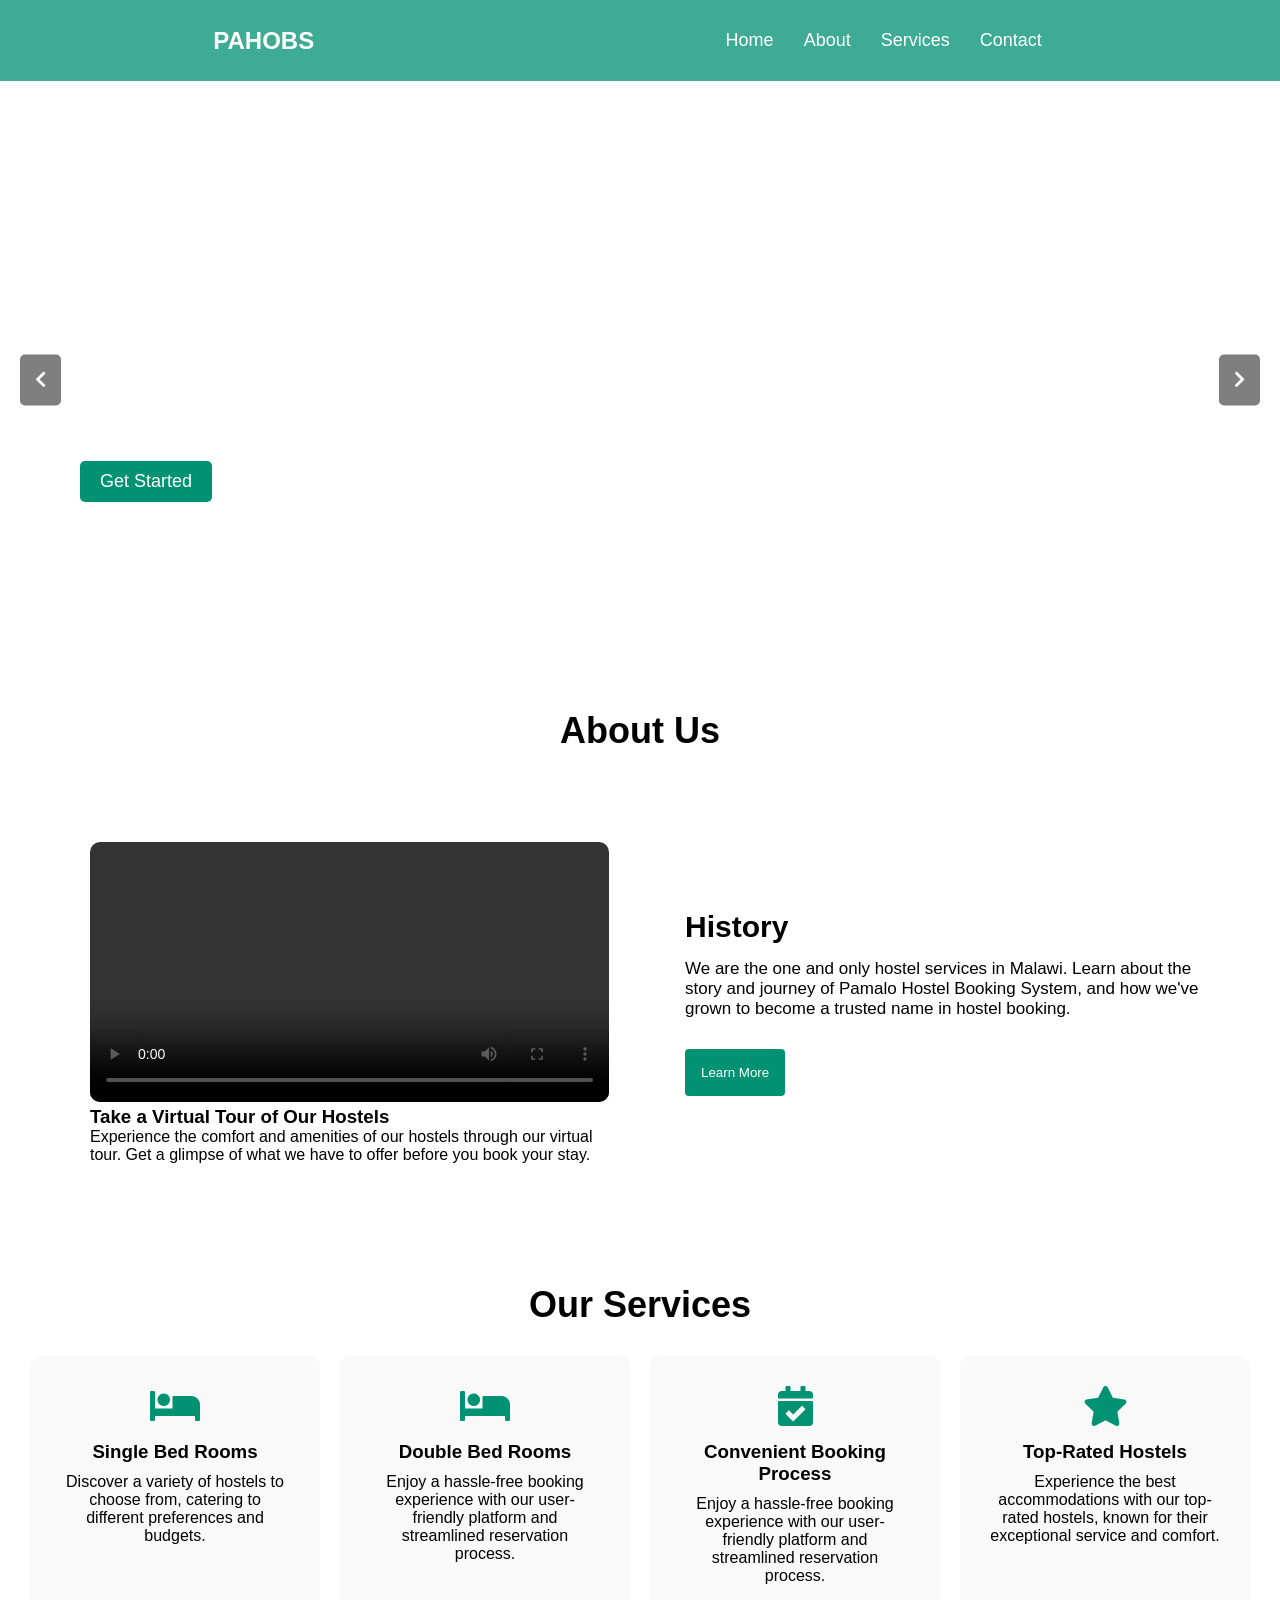
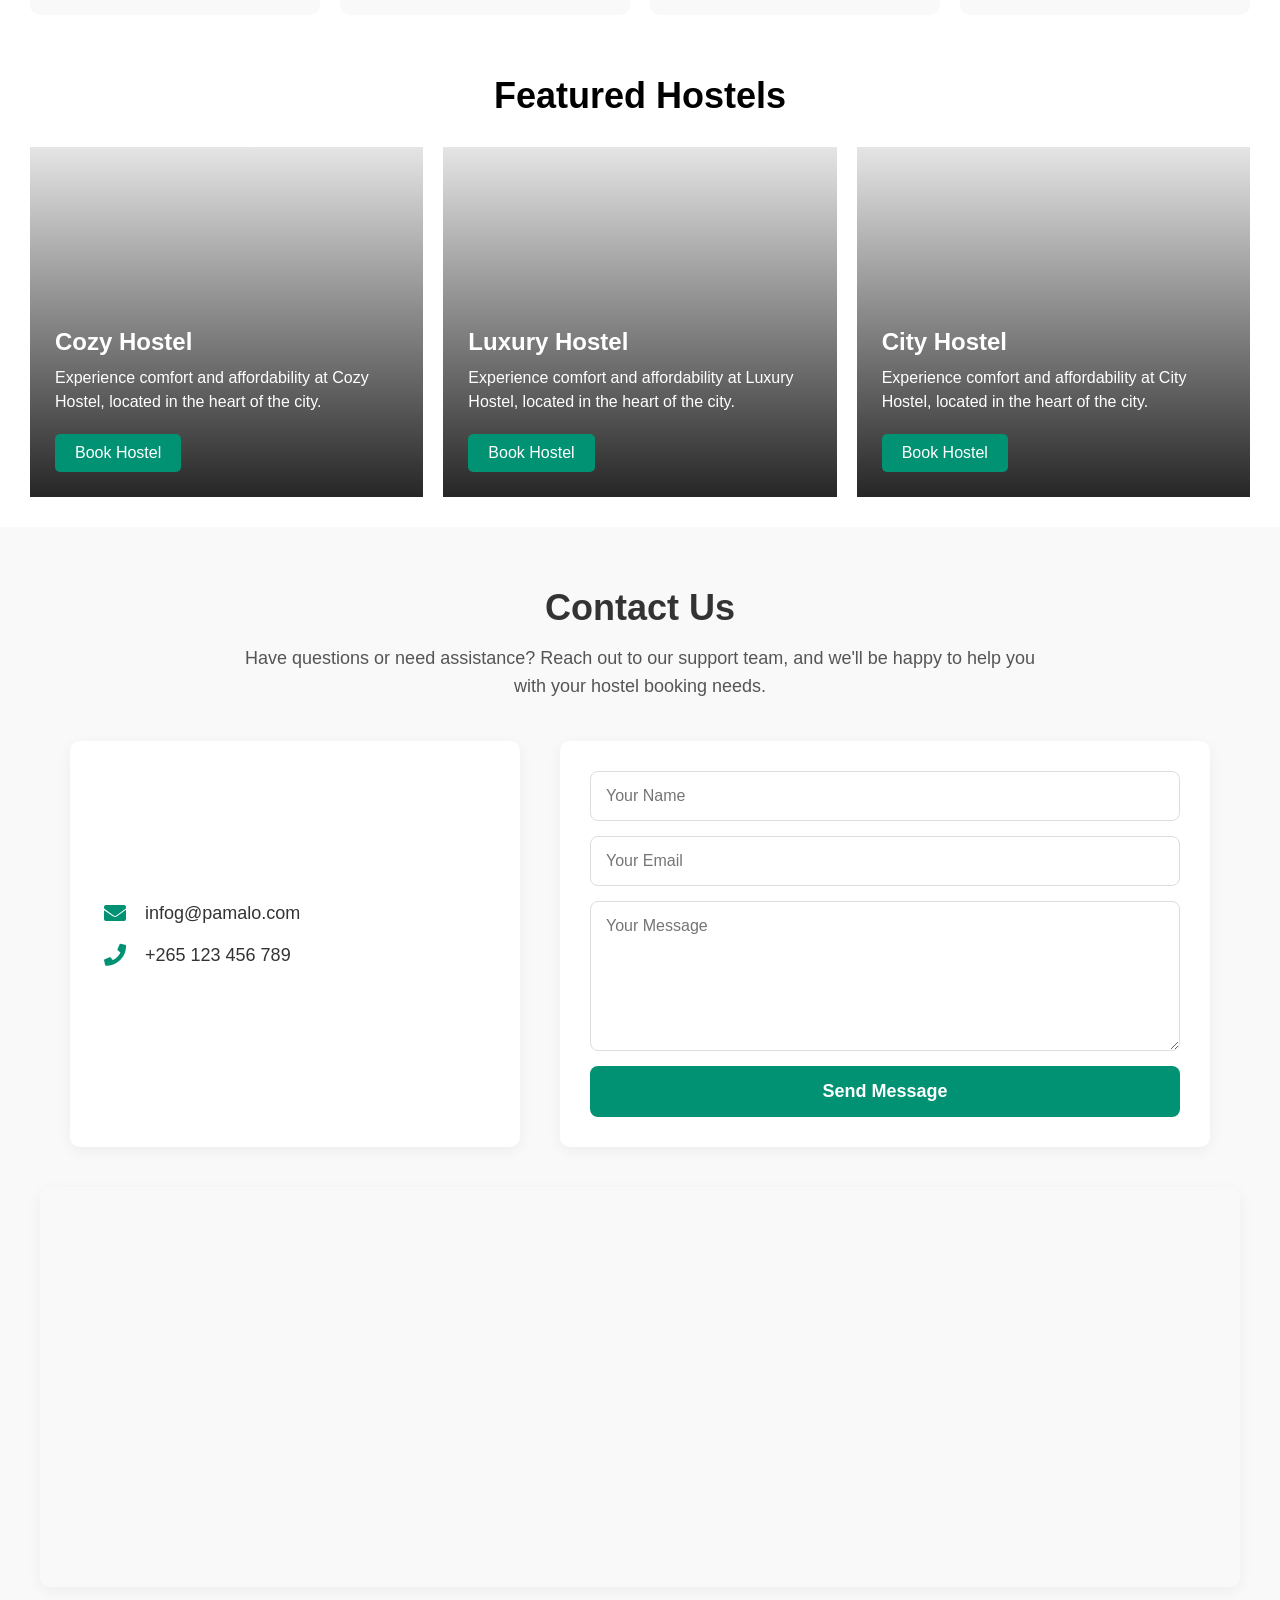
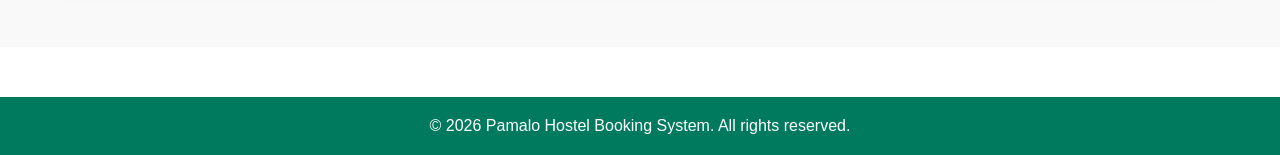
==== index.html @ 822ae3b8 "clearly" ====
<!DOCTYPE html>
<html lang="en">

<head>
    <meta charset="UTF-8">
    <meta name="viewport" content="width=device-width, initial-scale=1.0">
    <link rel="stylesheet" href="assets/style/css.css">
    <link rel="stylesheet" href="https://cdnjs.cloudflare.com/ajax/libs/font-awesome/5.15.3/css/all.min.css">
    <!-- Added defer to ensure DOM is loaded before script runs -->
    <script src="assets/js/script.js" defer></script>
    <title>Pamalo Hostel Booking System</title>
</head>

<body>
    <header>
        <div class="topnav">
            <div class="logo">
                <h1>PAHOBS</h1>
            </div>
            <div class="hamburger">
                <span>&#9776;</span>
            </div>
        </div>
        <nav class="navbar">
            <a href="index.html">Home</a>
            <a href="about.html">About</a>
            <a href="services.html">Services</a>
            <a href="contact.html">Contact</a>
        </nav>
    </header>

    <main>

        <section class="hero-section">
            <div class="hero-slider">
                <div class="slide slide-1 active"></div>
                <div class="slide slide-2"></div>
                <div class="slide slide-3"></div>
            </div>
            <div class="hero-controls">
                <button class="prev"><i class="fas fa-chevron-left"></i></button>
                <button class="next"><i class="fas fa-chevron-right"></i></button>
            </div>
            <div class="hero-section-content">
                <h2>Welcome to Pamalo Hostel Booking System</h2>
                <p>Your one-stop solution for booking hostels with ease and convenience. Explore our wide range of
                    hostels, find the perfect accommodation for your needs, and enjoy a seamless booking experience.</p>
                <button>Get Started</button>
            </div>
        </section>

        <section class="about">
            <h2>About Us</h2>
            <div class="about-content">
                <div class="video-card">
                    <video controls>
                        <source src="assets/videos/hostel-tour.mp4" type="video/mp4">
                        Your browser does not support the video tag.
                    </video>
                    <h3>Take a Virtual Tour of Our Hostels</h3>
                    <p>Experience the comfort and amenities of our hostels through our virtual tour. Get a glimpse of
                        what we have to offer before you book your stay.</p>
                </div>
                <div class="info">
                    <h3>History</h3>
                    <p>We are the one and only hostel services in Malawi. Learn about the story and journey of Pamalo
                        Hostel Booking System, and how we've grown to become a trusted name in hostel booking.</p>
                    <button>Learn More</button>
                </div>
            </div>
        </section>

        <section class="services">
            <h2>Our Services</h2>
            <div class="services-cards">
                <div class="service-card">
                    <i class="fas fa-bed"></i>
                    <h3>Single Bed Rooms</h3>
                    <p>Discover a variety of hostels to choose from, catering to different preferences and budgets.</p>
                </div>
                <div class="service-card">
                    <i class="fas fa-bed"></i>
                    <h3>Double Bed Rooms</h3>
                    <p>Enjoy a hassle-free booking experience with our user-friendly platform and streamlined
                        reservation process.</p>
                </div>
                <div class="service-card">
                    <i class="fas fa-calendar-check"></i>
                    <h3>Convenient Booking Process</h3>
                    <p>Enjoy a hassle-free booking experience with our user-friendly platform and streamlined
                        reservation process.</p>
                </div>
                <div class="service-card">
                    <i class="fas fa-star"></i>
                    <h3>Top-Rated Hostels</h3>
                    <p>Experience the best accommodations with our top-rated hostels, known for their exceptional
                        service and comfort.</p>
                </div>
            </div>
        </section>


        <section class="hostels">
            <h2>Featured Hostels</h2>
            <div class="hostel-cards">
                <div class="hostel-card" style="background-image: url('assets/images/hostel1.jpg');">
                    <div class="hostel-card-content">
                        <h3>Cozy Hostel</h3>
                        <p>Experience comfort and affordability at Cozy Hostel, located in the heart of the city.</p>
                        <button>Book Hostel</button>
                    </div>
                </div>
                <div class="hostel-card" style="background-image: url('assets/images/hostel2.jpg');">
                    <div class="hostel-card-content">
                        <h3>Luxury Hostel</h3>
                        <p>Experience comfort and affordability at Luxury Hostel, located in the heart of the city.</p>
                        <button>Book Hostel</button>
                    </div>
                </div>
                <div class="hostel-card" style="background-image: url('assets/images/hostel3.jpg');">
                    <div class="hostel-card-content">
                        <h3>City Hostel</h3>
                        <p>Experience comfort and affordability at City Hostel, located in the heart of the city.</p>
                        <button>Book Hostel</button>
                    </div>
                </div>
            </div>
        </section>

        <section class="contact">
            <h2>Contact Us</h2>
            <p>Have questions or need assistance? Reach out to our support team, and we'll be happy to help you with
                your hostel booking needs.</p>
            <div class="contact-container">
                <div class="contact-info">
                    <p><i class="fas fa-envelope"></i> infog@pamalo.com</p>
                    <p><i class="fas fa-phone"></i> +265 123 456 789</p>
                </div>
                <div class="contact-form">
                    <form action="#" method="post">
                        <input type="text" name="name" placeholder="Your Name" required>
                        <input type="email" name="email" placeholder="Your Email" required>
                        <textarea name="message" placeholder="Your Message" required></textarea>
                        <button type="submit">Send Message</button>
                    </form>
                </div>
            </div>
            <div class="map">
                <iframe
                    src="https://www.google.com/maps/embed?pb=!1m18!1m12!1m3!1d3162.1234567890123!2d-122.1234567890123!3d37.1234567890123!2m3!1f0!2f0!3f0!3m2!1i1024!2i768!4f13.1!3m3!1m2!1s0x808f123456789012%3A0x1234567890123456!2sPamalo%20Hostel%20Booking%20System!5e0!3m2!1sen!2sus!4v1612345678901"
                    allowfullscreen="" loading="lazy"></iframe>
            </div>
        </section>
    </main>

    <footer>
        <p>&copy; 2026 Pamalo Hostel Booking System. All rights reserved.</p>
    </footer>
</body>

</html>
---- assets/style/css.css ----
* {
    margin: 0;
    padding: 0;
    box-sizing: border-box;
}

body {
    font-family: Arial, sans-serif;
}

.hamburger {
    display: none;
}

header {
    position: fixed;
    top: 0%;
    width: 100%;
    background-color: #009272c1;
    color: #fff;
    display: flex;
    justify-content: space-around;
    align-items: center;
    padding: 20px;
    z-index: 1000; 
    }

.logo h1 {
    font-size: 24px;
    font-weight: bold;
}

.navbar {
    display: flex;
    justify-content: space-around;
    align-items: center;
    padding: 10px;
}

.navbar a {
    color: #ffffff;
    text-decoration: none;
    margin: 0 15px;
    font-size: 18px;
}

.navbar a:hover{
    color:#00ffa6
}


.hero-section {
    position: relative;
    height: 600px;
    width: 100%; 
    overflow: hidden;
    display: flex;
    align-items: center;
    margin-top: 80px; 
}

.hero-slider {
    position: absolute;
    top: 0;
    left: 0;
    width: 100%;
    height: 100%;
    z-index: 1;
}
/* --- HERO SECTION CAROUSEL STYLES --- */
.hero-section {
    position: relative;
    height: 600px;
    width: 100%; 
    overflow: hidden;
    display: flex;
    align-items: center;
    margin-top: 80px; 
}

.hero-slider {
    position: absolute;
    top: 0;
    left: 0;
    width: 100%;
    height: 100%;
    z-index: 1;
}

.hero-slider .slide {
    position: absolute;
    top: 0;
    left: 0;
    width: 100%;
    height: 100%;
    background-size: cover;
    background-position: center;
    opacity: 0; /* Hides all slides by default */
    transition: opacity 1s ease-in-out;
}

/* FIX: Makes the active slide visible */
.hero-slider .slide.active {
    opacity: 1; 
}

/* Image Paths */
/* Note: Since your CSS file is in 'assets/style/', '../media/' correctly 
   points to 'assets/media/'. If images still don't show, try '/assets/media/' */
.hero-slider .slide-1 {
    background-image: url('../media/young-black-couple-sharing-ear-buds-listen-webinar-smartphone.jpg');
}

.hero-slider .slide-2 {
    background-image: url('../media/bedroom_10.jpg');
}

.hero-slider .slide-3 {
    background-image: url('../media/bedroom_15.jpg');
}

.hero-controls {
    position: absolute;
    top: 50%;
    width: 100%;
    display: flex;
    justify-content: space-between;
    transform: translateY(-50%);
    z-index: 3;
    padding: 0 20px;
    pointer-events: none;
}

.hero-controls button {
    background-color: rgba(0, 0, 0, 0.5);
    color: white;
    border: none;
    padding: 15px;
    cursor: pointer;
    font-size: 18px;
    border-radius: 5px;
    pointer-events: auto;
    transition: background-color 0.3s;
}

.hero-controls button:hover {
    background-color: rgba(0, 0, 0, 0.8);
}

.hero-section-content {
    position: relative;
    z-index: 2;
    padding: 30px;
    border-radius: 10px;
    margin-left: 50px;
    max-width: 600px;
    color: white;
}

.hero-section-content h2 {
    font-size: 36px;
    margin-bottom: 15px;
}

.hero-section-content p {
    font-size: 18px;
    margin-bottom: 20px;
}

.hero-section-content button {
    background-color: #009272;
    color: #fff;
    border: none;
    padding: 10px 20px;
    font-size: 18px;
    cursor: pointer;
    border-radius: 5px;
    transition: background-color 0.3s;
}

.hero-section-content button:hover {
    background-color: #007a5e;
}

.hero-controls {
    position: absolute;
    top: 50%;
    width: 100%;
    display: flex;
    justify-content: space-between;
    transform: translateY(-50%);
    z-index: 3;
    padding: 0 20px;
    pointer-events: none;
}

.hero-controls button {
    background-color: rgba(0, 0, 0, 0.5);
    color: white;
    border: none;
    padding: 15px;
    cursor: pointer;
    font-size: 18px;
    border-radius: 5px;
    pointer-events: auto;
    transition: background-color 0.3s;
}

.hero-controls button:hover {
    background-color: rgba(0, 0, 0, 0.8);
}

.hero-section-content {
    position: relative;
    z-index: 2;
    padding: 30px;
    border-radius: 10px;
    margin-left: 50px;
    max-width: 600px;
    color: white;
}

.hero-section-content h2 {
    font-size: 36px;
    margin-bottom: 15px;
}

.hero-section-content p {
    font-size: 18px;
    margin-bottom: 20px;
}

.hero-section-content button {
    background-color: #009272;
    color: #fff;
    border: none;
    padding: 10px 20px;
    font-size: 18px;
    cursor: pointer;
    border-radius: 5px;
    transition: background-color 0.3s;
}

.hero-section-content button:hover {
    background-color: #007a5e;
}


.about {
    padding: 30px;
}

.about h2, .services h2, .hostels h2, .contact h2 {
    font-size: 36px;
    text-align: center;
    margin-bottom: 30px;
}

.about-content {
    padding: 30px;
    display: flex;
    justify-content: space-around;
    align-items: center;
    flex-wrap: wrap;
    gap: 30px;
}

.about-content button {
    padding: 16px;
    background-color: #009272;
    color: white;
    border-radius: 4px;
    outline: none;
    border: none;
    cursor: pointer;
    margin-top: 15px;
}

.video-card {
    max-width: 700px;
    padding: 30px;
    flex: 1;
    min-width: 300px;
}

.video-card video {
    width: 100%;
    border-radius: 10px;
}

.info {
    padding: 16px;
    max-width: 600px;
    flex: 1;
    min-width: 300px;
}

.info h3 {
    font-size: 30px;
    margin-bottom: 15px;
}

.info p {
    font-size: 17px;
    margin-bottom: 15px;
}


.services {
    padding: 30px;
}

.services-cards {
    display: flex;
    justify-content: space-around;
    gap: 20px;
    flex-wrap: wrap;
}

.service-card {
    padding: 30px;
    text-align: center;
    flex: 1;
    min-width: 200px;
    background: #f9f9f9;
    border-radius: 10px;
    transition: transform 0.3s;
}

.service-card:hover {
    transform: translateY(-5px);
}

.service-card i {
    font-size: 40px;
    color: #009272;
    margin-bottom: 15px;
}

.service-card h3 {
    margin-bottom: 10px;
}


.hostels {
    padding: 30px;
}

.hostel-cards {
    display: flex;
    gap: 20px;
    flex-wrap: wrap;
}

.hostel-card {
    position: relative;
    height: 350px;
    background-size: cover;
    background-position: center;
    overflow: hidden;
    flex: 1;
    max-width: 500px;
    display: flex;
    align-items: flex-end;
    transition: transform 0.3s ease;
    cursor: pointer;
}

.hostel-card:hover {
    transform: translateY(-10px);
}


.hostel-card::before {
    content: "";
    position: absolute;
    top: 0;
    left: 0;
    width: 100%;
    height: 100%;
    background: linear-gradient(to top, rgba(0, 0, 0, 0.85), rgba(0, 0, 0, 0.1));
    z-index: 1;
    transition: background 0.3s ease;
}

.hostel-card:hover::before {
    background: linear-gradient(to top, rgba(0, 0, 0, 0.95), rgba(0, 0, 0, 0.3));
}

.hostel-card-content {
    position: relative;
    z-index: 2;
    color: white;
    padding: 25px;
    width: 100%;
}

.hostel-card-content h3 {
    font-size: 24px;
    margin-bottom: 10px;
}

.hostel-card-content p {
    font-size: 16px;
    margin-bottom: 20px;
    line-height: 1.5;
}

.hostel-card-content button {
    background-color: #009272;
    color: white;
    border: none;
    padding: 10px 20px;
    border-radius: 5px;
    cursor: pointer;
    font-size: 16px;
    transition: background-color 0.3s;
}

.hostel-card-content button:hover {
    background-color: #007a5e;
}



.contact {
    padding: 60px 20px;
    display: flex;
    flex-direction: column;
    align-items: center;
    background-color: #f9f9f9;
}

.contact h2 {
    font-size: 36px;
    color: #333;
    margin-bottom: 15px;
}


.contact > p {
    text-align: center;
    max-width: 800px;
    margin: 0 auto 40px;
    font-size: 18px;
    color: #555;
    line-height: 1.6;
}


.contact-container {
    display: flex;
    justify-content: center;
    align-items: stretch; 
    width: 100%;
    max-width: 1200px; 
    gap: 40px;
    margin-bottom: 40px;
}


.contact-info {
    flex: 1;
    max-width: 450px;
    background: #ffffff;
    padding: 30px;
    border-radius: 10px;
    box-shadow: 0 4px 15px rgba(0, 0, 0, 0.05);
    display: flex;
    flex-direction: column;
    justify-content: center;
}


.contact-info p {
    font-size: 18px;
    margin-bottom: 20px;
    display: flex;
    align-items: center;
    color: #333;
    text-align: left; 
}

.contact-info i {
    margin-right: 15px;
    color: #009272;
    font-size: 22px;
    width: 30px;
    text-align: center;
}


.contact-form {
    flex: 1.5;
    max-width: 650px;
    background: #ffffff;
    padding: 30px;
    border-radius: 10px;
    box-shadow: 0 4px 15px rgba(0, 0, 0, 0.05);
}

.contact-form form {
    display: flex;
    flex-direction: column;
    gap: 15px;
}

.contact-form input,
.contact-form textarea {
    padding: 15px;
    border: 1px solid #ddd;
    border-radius: 8px;
    font-size: 16px;
    color: #333;
    outline: none;
    transition: border-color 0.3s;
    width: 100%;
    font-family: inherit;
}

.contact-form input:focus,
.contact-form textarea:focus {
    border-color: #009272;
}

.contact-form textarea {
    height: 150px;
    resize: vertical;
}

.contact-form button {
    padding: 15px;
    background-color: #009272;
    color: white;
    border: none;
    border-radius: 8px;
    cursor: pointer;
    font-size: 18px;
    font-weight: bold;
    transition: background-color 0.3s, transform 0.2s;
}

.contact-form button:hover {
    background-color: #007a5e;
    transform: translateY(-2px);
}


.map {
    width: 100%;
    max-width: 1200px; 
    border-radius: 10px;
    overflow: hidden;
    box-shadow: 0 4px 15px rgba(0, 0, 0, 0.05);
}

.map iframe {
    width: 100%;
    height: 400px;
    border: 0;
    display: block;
}



footer {
    background-color:#007a5e;
    color: white;
    text-align: center;
    padding: 20px;
    margin-top: 50px;
}

@media (max-width: 900px) {
    .contact-container {
        flex-direction: column;
        align-items: center;
    }
    
    .contact-info, .contact-form {
        max-width: 100%;
        width: 100%;
    }
}
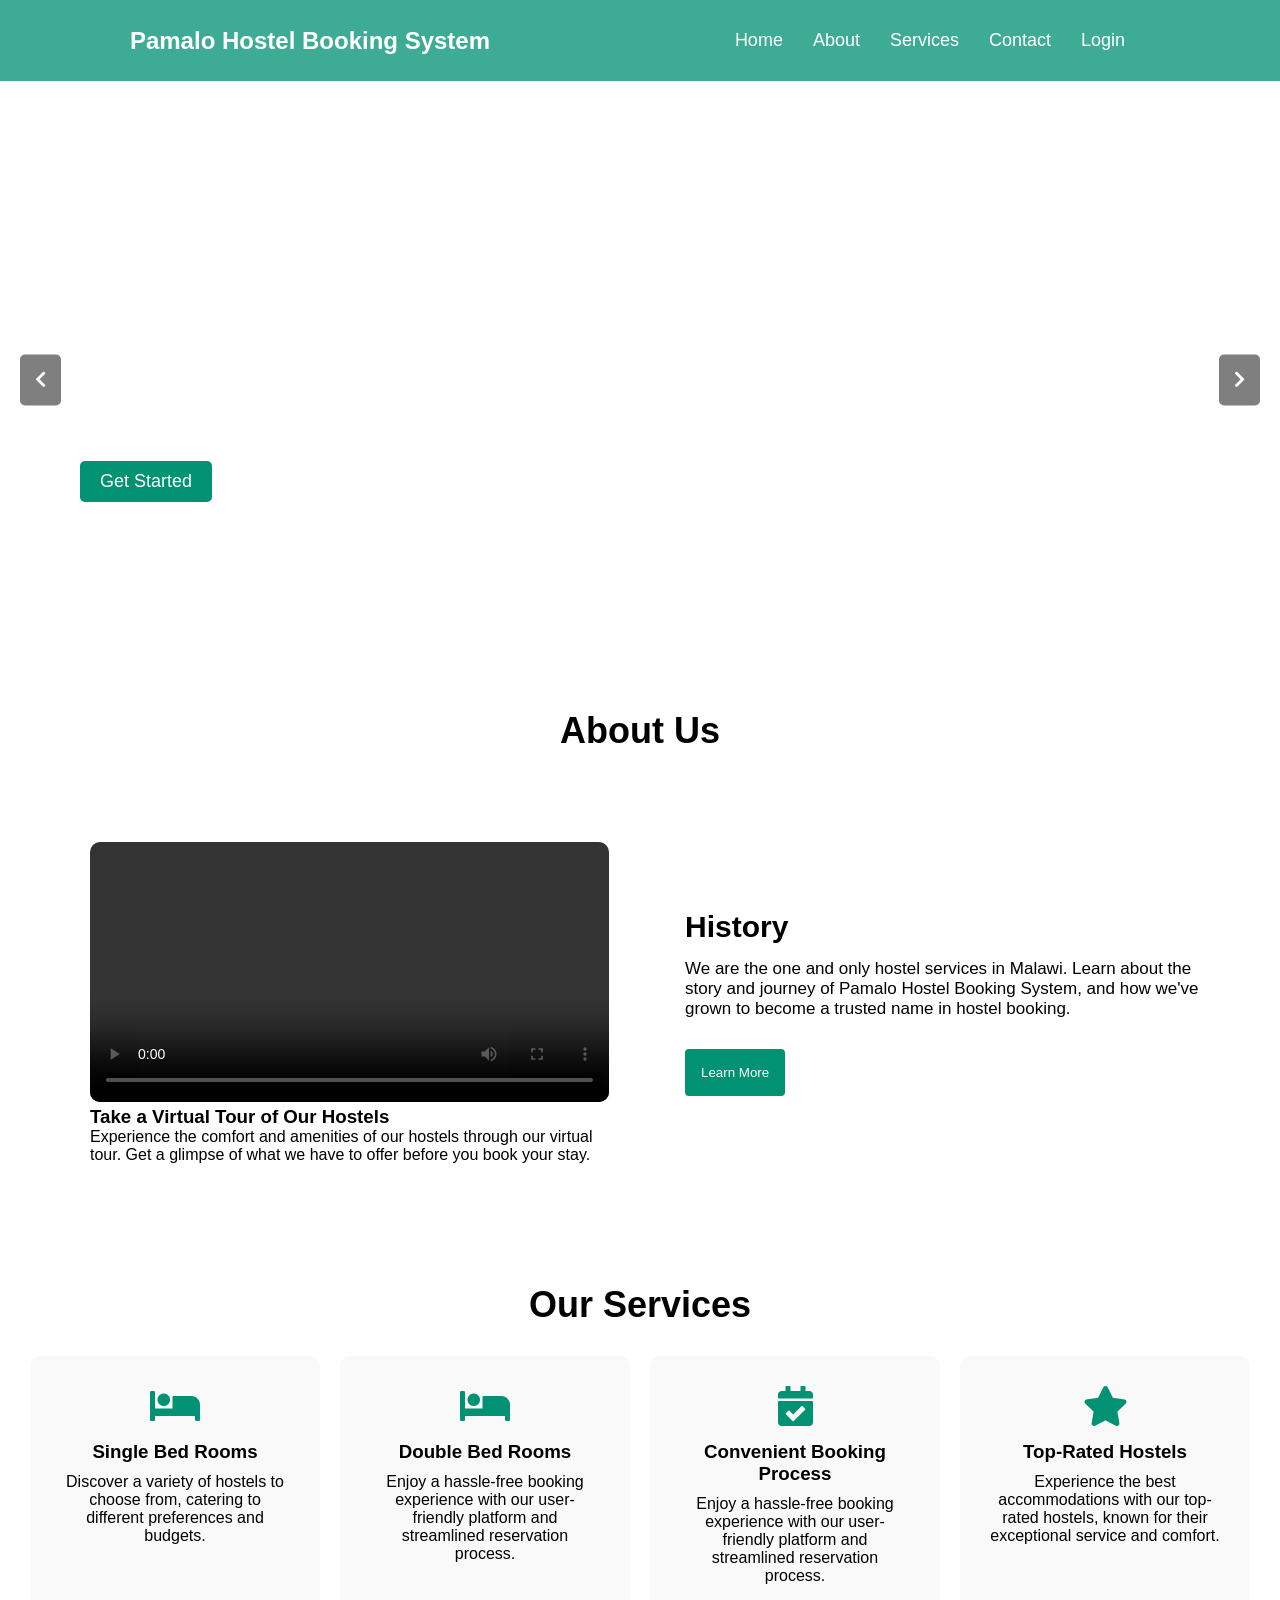
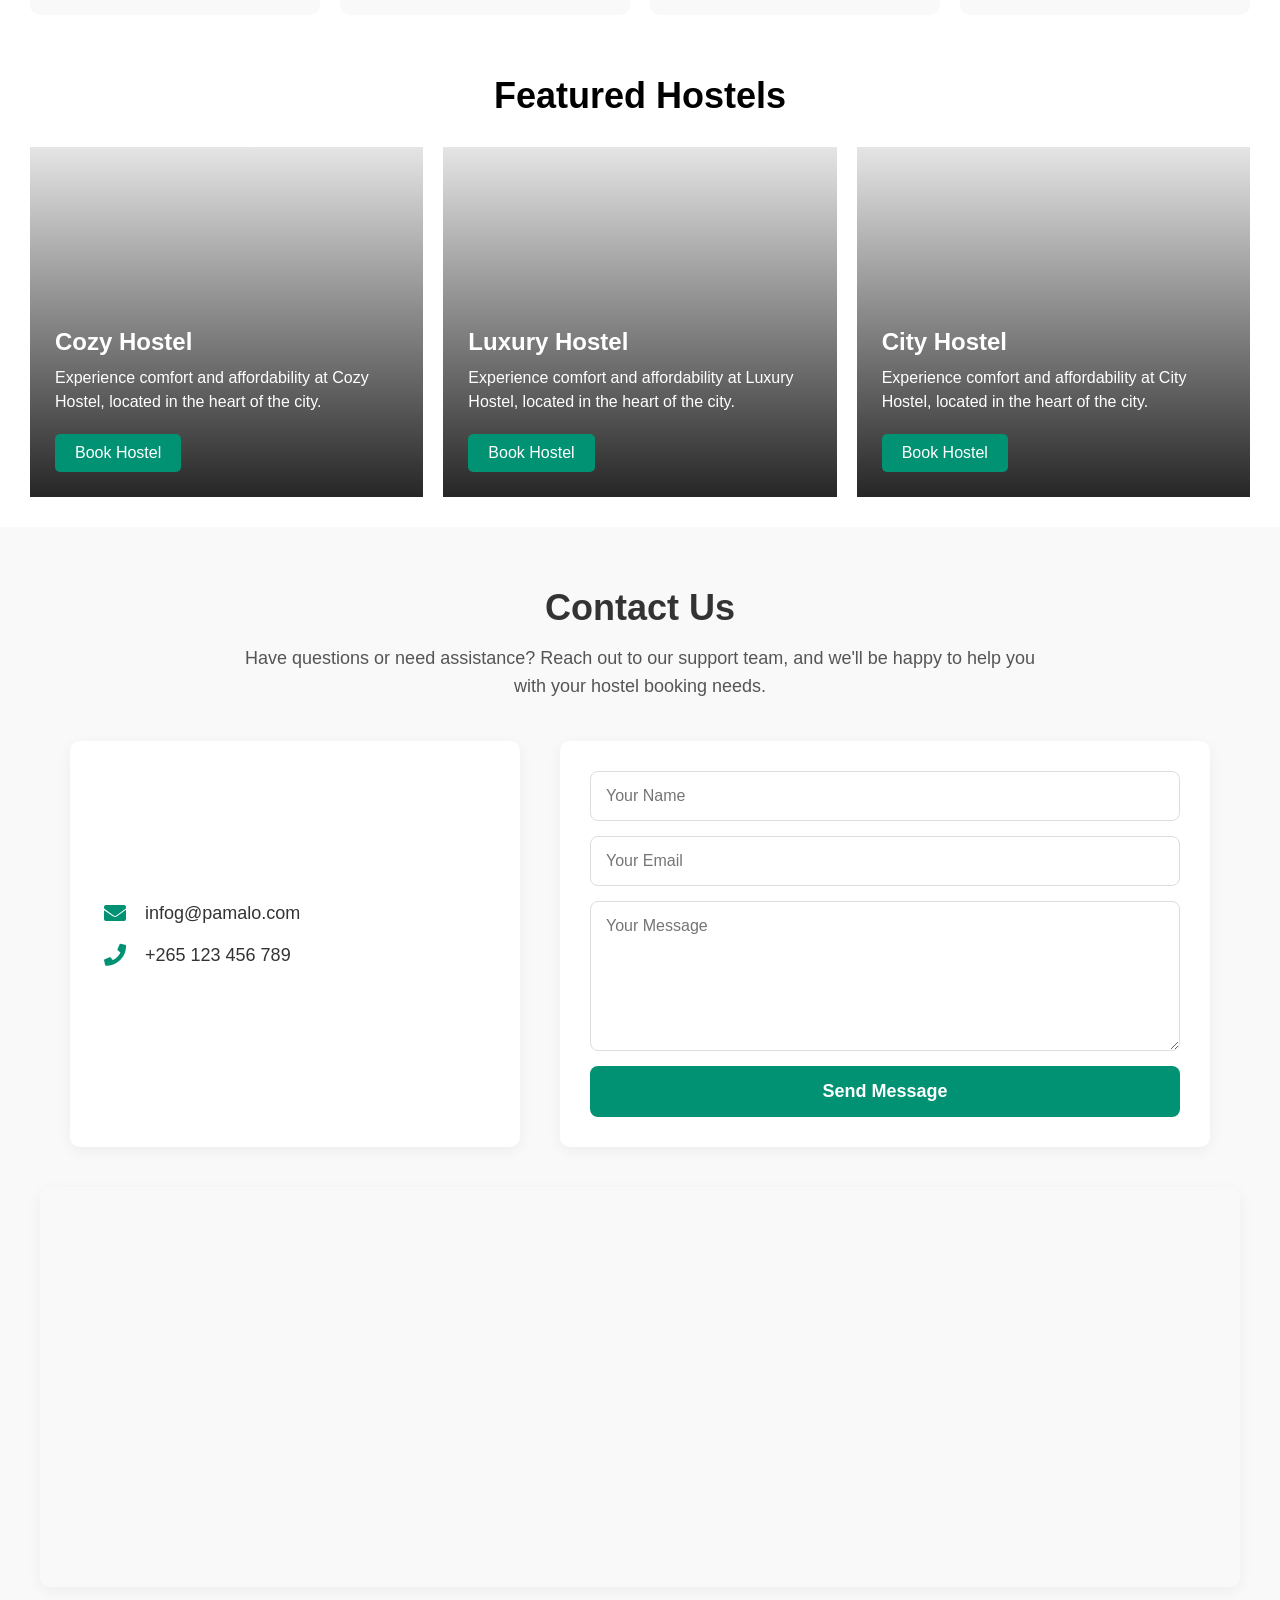
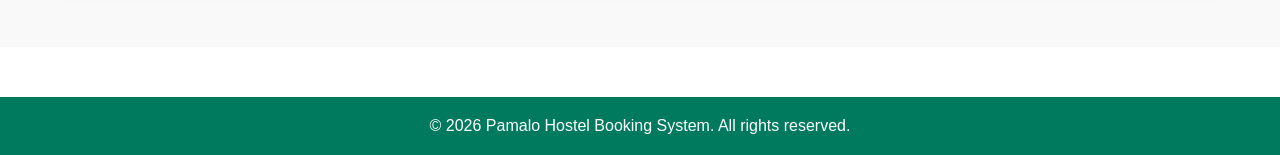
==== commit 9f388890: "login&signup" ====
--- a/index.html
+++ b/index.html
@@ -7,7 +7,7 @@
     <link rel="stylesheet" href="assets/style/css.css">
     <link rel="stylesheet" href="https://cdnjs.cloudflare.com/ajax/libs/font-awesome/5.15.3/css/all.min.css">
     <!-- Added defer to ensure DOM is loaded before script runs -->
-    <script src="assets/js/script.js" defer></script>
+    <script src="assets/js/script.js" defer></script> 
     <title>Pamalo Hostel Booking System</title>
 </head>
 
@@ -15,7 +15,7 @@
     <header>
         <div class="topnav">
             <div class="logo">
-                <h1>PAHOBS</h1>
+                <h1>Pamalo Hostel Booking System</h1>
             </div>
             <div class="hamburger">
                 <span>&#9776;</span>
@@ -26,16 +26,17 @@
             <a href="about.html">About</a>
             <a href="services.html">Services</a>
             <a href="contact.html">Contact</a>
+            <a href="login.html">Login</a>
         </nav>
     </header>
-
+    
     <main>
-
+   
         <section class="hero-section">
             <div class="hero-slider">
-                <div class="slide slide-1 active"></div>
-                <div class="slide slide-2"></div>
-                <div class="slide slide-3"></div>
+                <div class="slide active" style="background-image: url('assets/media/young-black-couple-sharing-ear-buds-listen-webinar-smartphone.jpg');"></div>
+                <div class="slide" style="background-image: url('assets/media/bedroom_10.jpg');"></div>
+                <div class="slide" style="background-image: url('assets/media/bedroom_15.jpg');"></div>
             </div>
             <div class="hero-controls">
                 <button class="prev"><i class="fas fa-chevron-left"></i></button>
@@ -43,8 +44,7 @@
             </div>
             <div class="hero-section-content">
                 <h2>Welcome to Pamalo Hostel Booking System</h2>
-                <p>Your one-stop solution for booking hostels with ease and convenience. Explore our wide range of
-                    hostels, find the perfect accommodation for your needs, and enjoy a seamless booking experience.</p>
+                <p>Your one-stop solution for booking hostels with ease and convenience. Explore our wide range of hostels, find the perfect accommodation for your needs, and enjoy a seamless booking experience.</p>
                 <button>Get Started</button>
             </div>
         </section>
@@ -58,20 +58,18 @@
                         Your browser does not support the video tag.
                     </video>
                     <h3>Take a Virtual Tour of Our Hostels</h3>
-                    <p>Experience the comfort and amenities of our hostels through our virtual tour. Get a glimpse of
-                        what we have to offer before you book your stay.</p>
+                    <p>Experience the comfort and amenities of our hostels through our virtual tour. Get a glimpse of what we have to offer before you book your stay.</p>
                 </div>
                 <div class="info">
                     <h3>History</h3>
-                    <p>We are the one and only hostel services in Malawi. Learn about the story and journey of Pamalo
-                        Hostel Booking System, and how we've grown to become a trusted name in hostel booking.</p>
+                    <p>We are the one and only hostel services in Malawi. Learn about the story and journey of Pamalo Hostel Booking System, and how we've grown to become a trusted name in hostel booking.</p>
                     <button>Learn More</button>
                 </div>
             </div>
         </section>
 
         <section class="services">
-            <h2>Our Services</h2>
+            <h2>Our Services</h2> 
             <div class="services-cards">
                 <div class="service-card">
                     <i class="fas fa-bed"></i>
@@ -81,25 +79,22 @@
                 <div class="service-card">
                     <i class="fas fa-bed"></i>
                     <h3>Double Bed Rooms</h3>
-                    <p>Enjoy a hassle-free booking experience with our user-friendly platform and streamlined
-                        reservation process.</p>
+                    <p>Enjoy a hassle-free booking experience with our user-friendly platform and streamlined reservation process.</p>
                 </div>
                 <div class="service-card">
                     <i class="fas fa-calendar-check"></i>
                     <h3>Convenient Booking Process</h3>
-                    <p>Enjoy a hassle-free booking experience with our user-friendly platform and streamlined
-                        reservation process.</p>
+                    <p>Enjoy a hassle-free booking experience with our user-friendly platform and streamlined reservation process.</p>
                 </div>
                 <div class="service-card">
                     <i class="fas fa-star"></i>
                     <h3>Top-Rated Hostels</h3>
-                    <p>Experience the best accommodations with our top-rated hostels, known for their exceptional
-                        service and comfort.</p>
+                    <p>Experience the best accommodations with our top-rated hostels, known for their exceptional service and comfort.</p>
                 </div>
             </div>
         </section>
 
-
+      
         <section class="hostels">
             <h2>Featured Hostels</h2>
             <div class="hostel-cards">
@@ -124,13 +119,12 @@
                         <button>Book Hostel</button>
                     </div>
                 </div>
-            </div>
+            </div> 
         </section>
 
         <section class="contact">
             <h2>Contact Us</h2>
-            <p>Have questions or need assistance? Reach out to our support team, and we'll be happy to help you with
-                your hostel booking needs.</p>
+            <p>Have questions or need assistance? Reach out to our support team, and we'll be happy to help you with your hostel booking needs.</p>
             <div class="contact-container">
                 <div class="contact-info">
                     <p><i class="fas fa-envelope"></i> infog@pamalo.com</p>
@@ -146,16 +140,13 @@
                 </div>
             </div>
             <div class="map">
-                <iframe
-                    src="https://www.google.com/maps/embed?pb=!1m18!1m12!1m3!1d3162.1234567890123!2d-122.1234567890123!3d37.1234567890123!2m3!1f0!2f0!3f0!3m2!1i1024!2i768!4f13.1!3m3!1m2!1s0x808f123456789012%3A0x1234567890123456!2sPamalo%20Hostel%20Booking%20System!5e0!3m2!1sen!2sus!4v1612345678901"
-                    allowfullscreen="" loading="lazy"></iframe>
+                <iframe src="https://www.google.com/maps/embed?pb=!1m18!1m12!1m3!1d3162.1234567890123!2d-122.1234567890123!3d37.1234567890123!2m3!1f0!2f0!3f0!3m2!1i1024!2i768!4f13.1!3m3!1m2!1s0x808f123456789012%3A0x1234567890123456!2sPamalo%20Hostel%20Booking%20System!5e0!3m2!1sen!2sus!4v1612345678901" allowfullscreen="" loading="lazy"></iframe>
             </div>
         </section>
     </main>
-
+    
     <footer>
         <p>&copy; 2026 Pamalo Hostel Booking System. All rights reserved.</p>
     </footer>
 </body>
-
 </html>
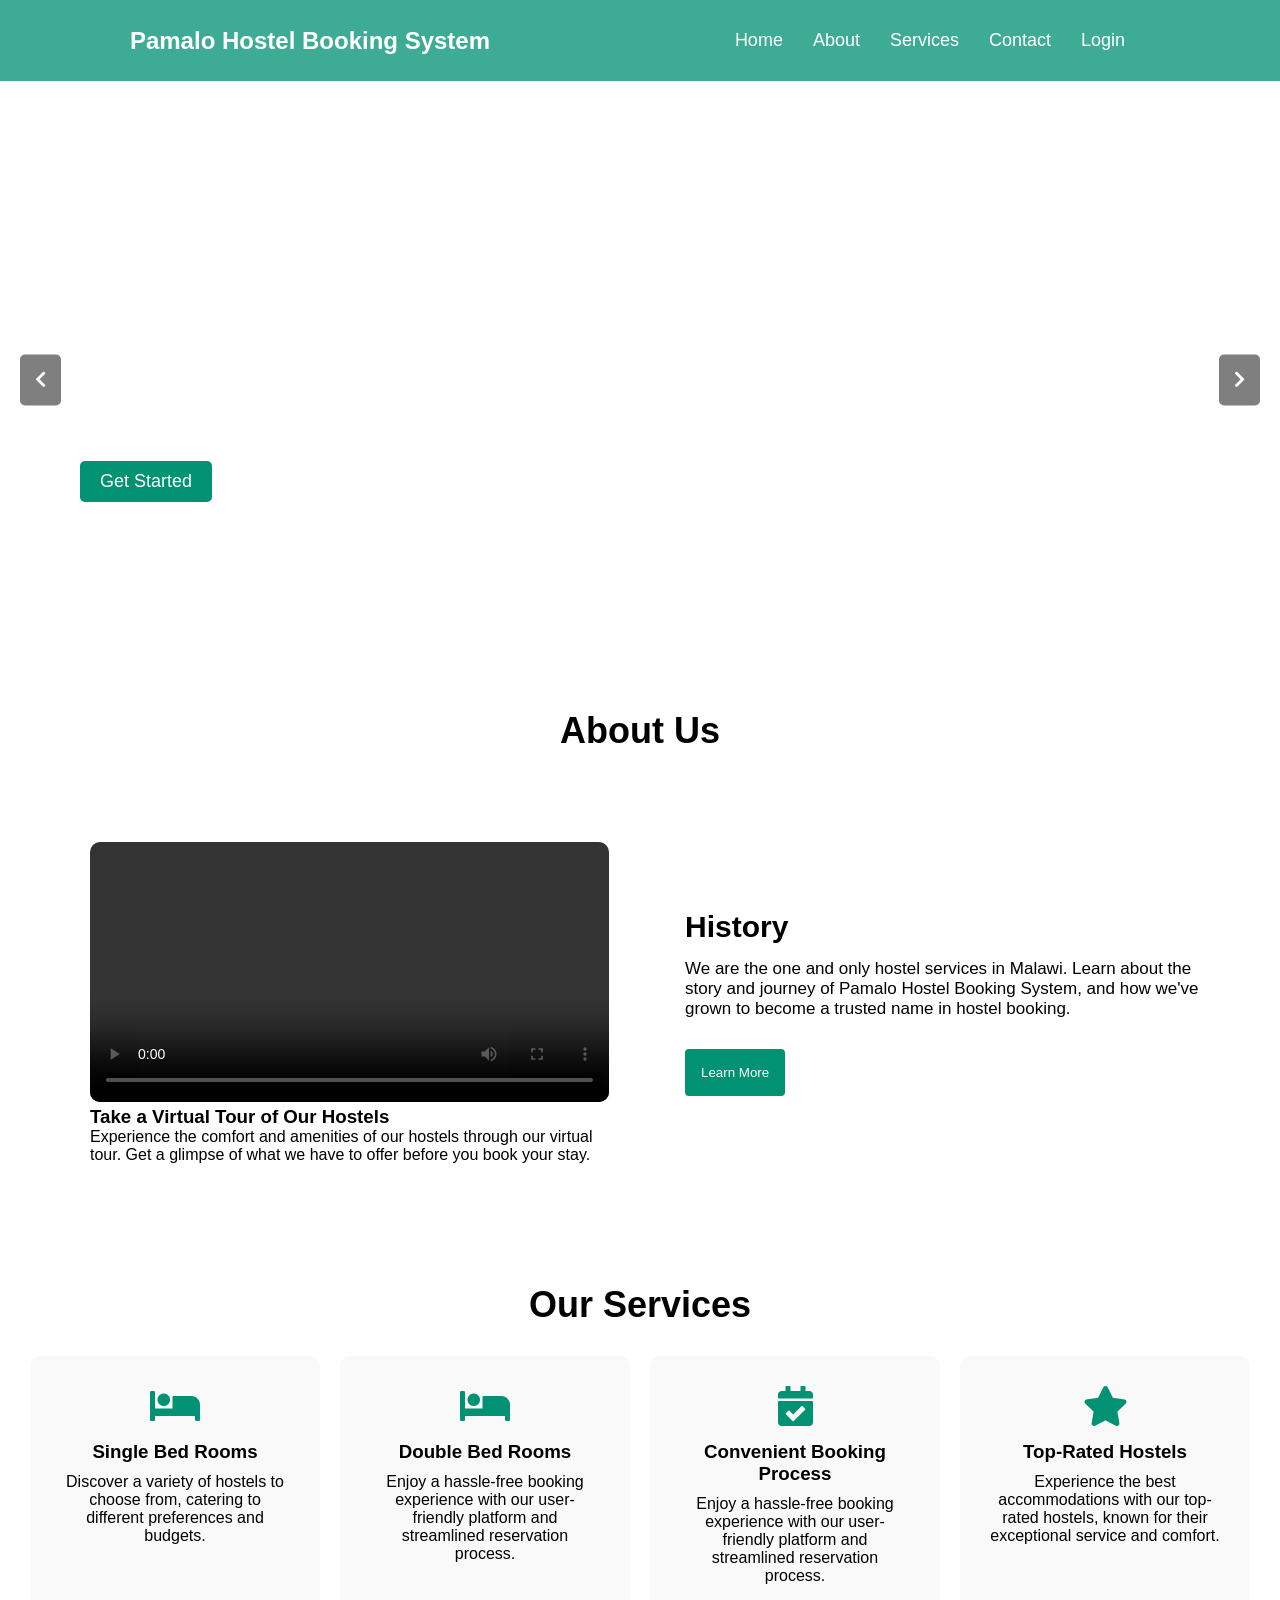
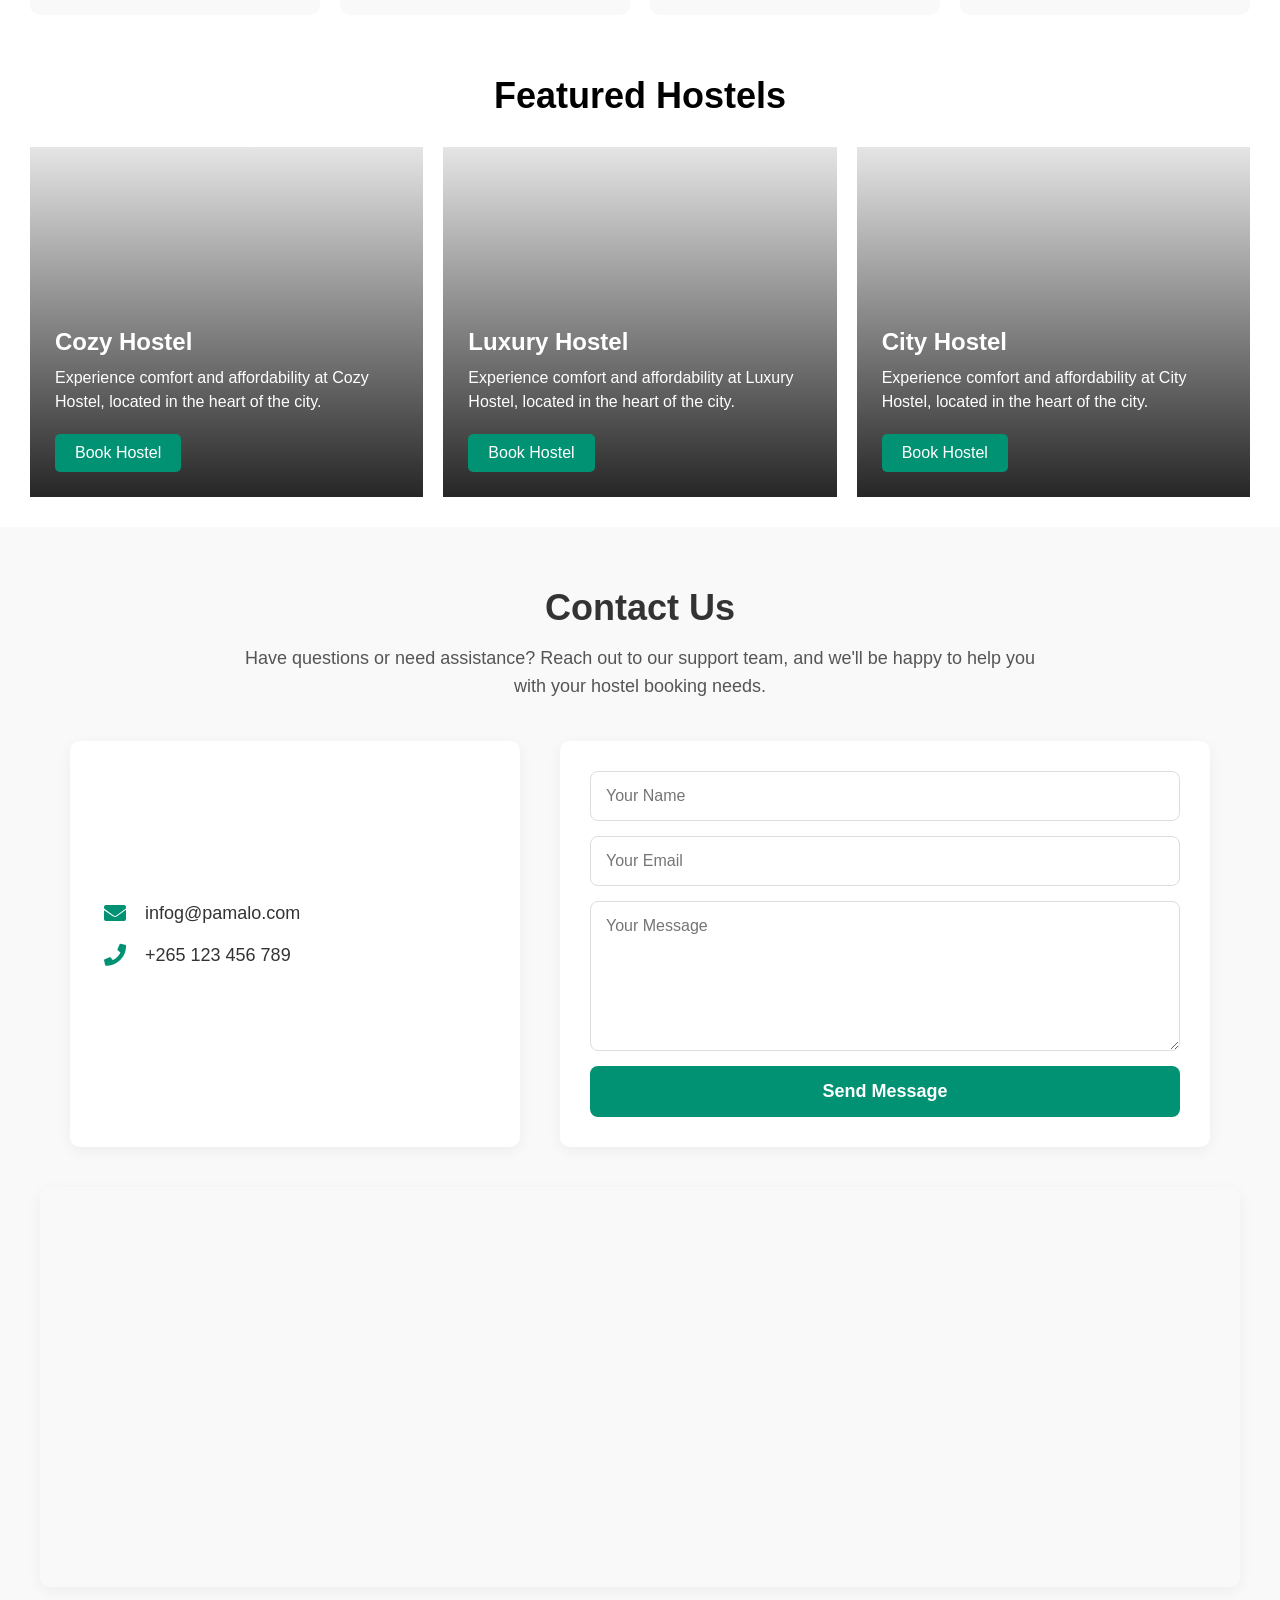
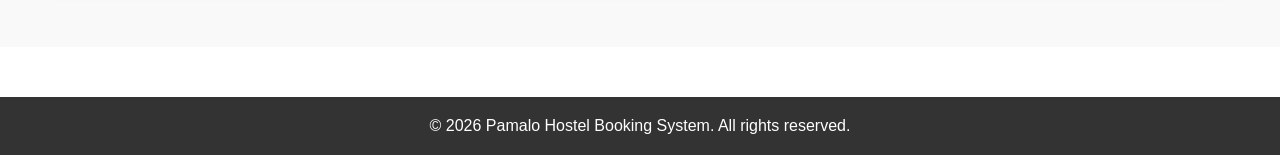
==== commit 6b307690: "new" ====
--- a/index.html
+++ b/index.html
@@ -7,7 +7,7 @@
     <link rel="stylesheet" href="assets/style/css.css">
     <link rel="stylesheet" href="https://cdnjs.cloudflare.com/ajax/libs/font-awesome/5.15.3/css/all.min.css">
     <!-- Added defer to ensure DOM is loaded before script runs -->
-    <script src="assets/js/script.js" defer></script> 
+    <script src="assets/js/script.js" defer></script>
     <title>Pamalo Hostel Booking System</title>
 </head>
 
@@ -29,14 +29,14 @@
             <a href="login.html">Login</a>
         </nav>
     </header>
-    
+
     <main>
-   
+
         <section class="hero-section">
             <div class="hero-slider">
-                <div class="slide active" style="background-image: url('assets/media/young-black-couple-sharing-ear-buds-listen-webinar-smartphone.jpg');"></div>
-                <div class="slide" style="background-image: url('assets/media/bedroom_10.jpg');"></div>
-                <div class="slide" style="background-image: url('assets/media/bedroom_15.jpg');"></div>
+                <div class="slide slide-1 active"></div>
+                <div class="slide slide-2"></div>
+                <div class="slide slide-3"></div>
             </div>
             <div class="hero-controls">
                 <button class="prev"><i class="fas fa-chevron-left"></i></button>
@@ -58,18 +58,20 @@
                         Your browser does not support the video tag.
                     </video>
                     <h3>Take a Virtual Tour of Our Hostels</h3>
-                    <p>Experience the comfort and amenities of our hostels through our virtual tour. Get a glimpse of what we have to offer before you book your stay.</p>
+                    <p>Experience the comfort and amenities of our hostels through our virtual tour. Get a glimpse of
+                        what we have to offer before you book your stay.</p>
                 </div>
                 <div class="info">
                     <h3>History</h3>
-                    <p>We are the one and only hostel services in Malawi. Learn about the story and journey of Pamalo Hostel Booking System, and how we've grown to become a trusted name in hostel booking.</p>
+                    <p>We are the one and only hostel services in Malawi. Learn about the story and journey of Pamalo
+                        Hostel Booking System, and how we've grown to become a trusted name in hostel booking.</p>
                     <button>Learn More</button>
                 </div>
             </div>
         </section>
 
         <section class="services">
-            <h2>Our Services</h2> 
+            <h2>Our Services</h2>
             <div class="services-cards">
                 <div class="service-card">
                     <i class="fas fa-bed"></i>
@@ -79,22 +81,25 @@
                 <div class="service-card">
                     <i class="fas fa-bed"></i>
                     <h3>Double Bed Rooms</h3>
-                    <p>Enjoy a hassle-free booking experience with our user-friendly platform and streamlined reservation process.</p>
+                    <p>Enjoy a hassle-free booking experience with our user-friendly platform and streamlined
+                        reservation process.</p>
                 </div>
                 <div class="service-card">
                     <i class="fas fa-calendar-check"></i>
                     <h3>Convenient Booking Process</h3>
-                    <p>Enjoy a hassle-free booking experience with our user-friendly platform and streamlined reservation process.</p>
+                    <p>Enjoy a hassle-free booking experience with our user-friendly platform and streamlined
+                        reservation process.</p>
                 </div>
                 <div class="service-card">
                     <i class="fas fa-star"></i>
                     <h3>Top-Rated Hostels</h3>
-                    <p>Experience the best accommodations with our top-rated hostels, known for their exceptional service and comfort.</p>
+                    <p>Experience the best accommodations with our top-rated hostels, known for their exceptional
+                        service and comfort.</p>
                 </div>
             </div>
         </section>
 
-      
+
         <section class="hostels">
             <h2>Featured Hostels</h2>
             <div class="hostel-cards">
@@ -119,12 +124,13 @@
                         <button>Book Hostel</button>
                     </div>
                 </div>
-            </div> 
+            </div>
         </section>
 
         <section class="contact">
             <h2>Contact Us</h2>
-            <p>Have questions or need assistance? Reach out to our support team, and we'll be happy to help you with your hostel booking needs.</p>
+            <p>Have questions or need assistance? Reach out to our support team, and we'll be happy to help you with
+                your hostel booking needs.</p>
             <div class="contact-container">
                 <div class="contact-info">
                     <p><i class="fas fa-envelope"></i> infog@pamalo.com</p>
@@ -140,13 +146,16 @@
                 </div>
             </div>
             <div class="map">
-                <iframe src="https://www.google.com/maps/embed?pb=!1m18!1m12!1m3!1d3162.1234567890123!2d-122.1234567890123!3d37.1234567890123!2m3!1f0!2f0!3f0!3m2!1i1024!2i768!4f13.1!3m3!1m2!1s0x808f123456789012%3A0x1234567890123456!2sPamalo%20Hostel%20Booking%20System!5e0!3m2!1sen!2sus!4v1612345678901" allowfullscreen="" loading="lazy"></iframe>
+                <iframe
+                    src="https://www.google.com/maps/embed?pb=!1m18!1m12!1m3!1d3162.1234567890123!2d-122.1234567890123!3d37.1234567890123!2m3!1f0!2f0!3f0!3m2!1i1024!2i768!4f13.1!3m3!1m2!1s0x808f123456789012%3A0x1234567890123456!2sPamalo%20Hostel%20Booking%20System!5e0!3m2!1sen!2sus!4v1612345678901"
+                    allowfullscreen="" loading="lazy"></iframe>
             </div>
         </section>
     </main>
-    
+
     <footer>
         <p>&copy; 2026 Pamalo Hostel Booking System. All rights reserved.</p>
     </footer>
 </body>
+
 </html>
--- a/assets/style/css.css
+++ b/assets/style/css.css
@@ -582,3 +582,11 @@
         width: 100%;
     }
 }
+
+footer {
+    background-color: #333;
+    color: white;
+    text-align: center;
+    padding: 20px;
+    margin-top: 50px;
+}
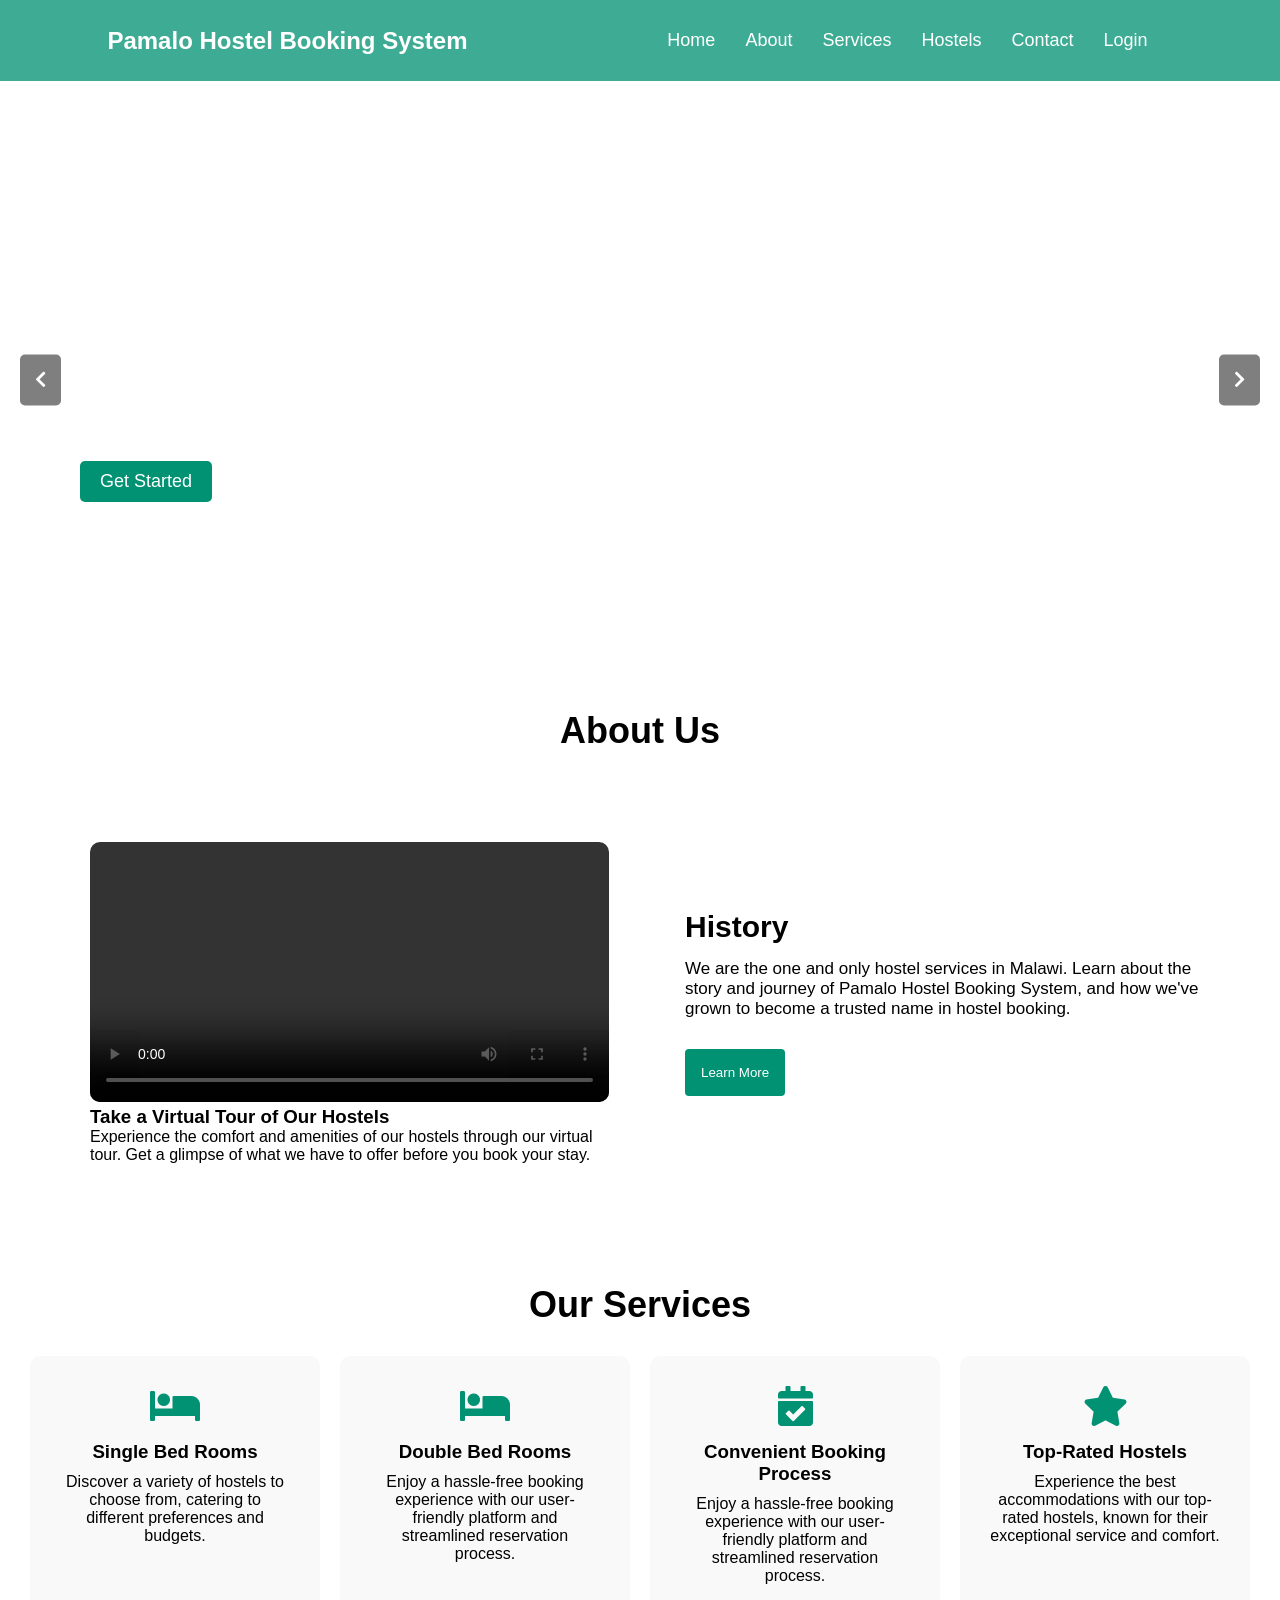
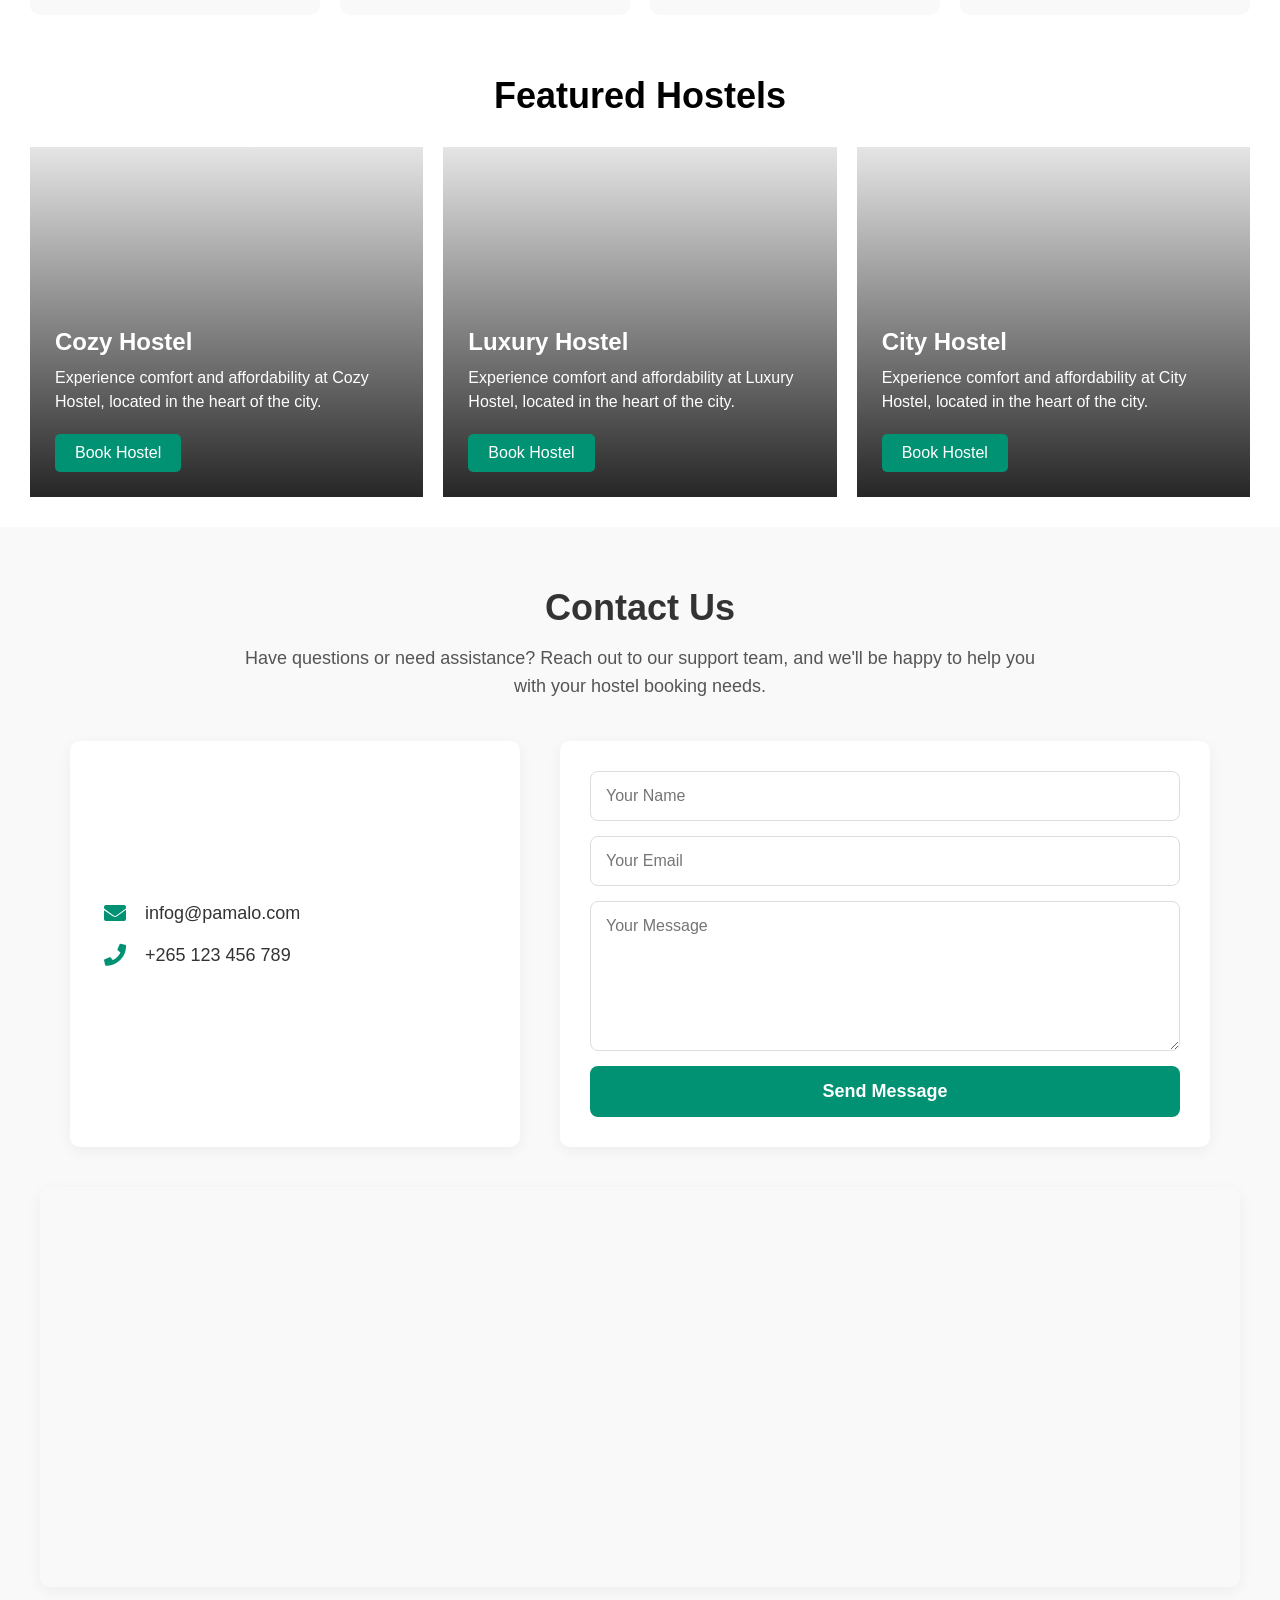
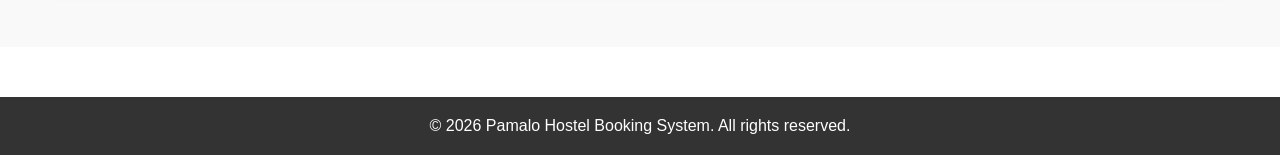
==== commit 52bb3040: "made few changes in style and removed inline styling in some parts" ====
--- a/index.html
+++ b/index.html
@@ -6,7 +6,6 @@
     <meta name="viewport" content="width=device-width, initial-scale=1.0">
     <link rel="stylesheet" href="assets/style/css.css">
     <link rel="stylesheet" href="https://cdnjs.cloudflare.com/ajax/libs/font-awesome/5.15.3/css/all.min.css">
-    <!-- Added defer to ensure DOM is loaded before script runs -->
     <script src="assets/js/script.js" defer></script>
     <title>Pamalo Hostel Booking System</title>
 </head>
@@ -25,6 +24,7 @@
             <a href="index.html">Home</a>
             <a href="about.html">About</a>
             <a href="services.html">Services</a>
+            <a href="hostels.html">Hostels</a>
             <a href="contact.html">Contact</a>
             <a href="login.html">Login</a>
         </nav>
@@ -103,21 +103,21 @@
         <section class="hostels">
             <h2>Featured Hostels</h2>
             <div class="hostel-cards">
-                <div class="hostel-card" style="background-image: url('assets/images/hostel1.jpg');">
+                <div class="hostel-card" id="hostel-card1">
                     <div class="hostel-card-content">
                         <h3>Cozy Hostel</h3>
                         <p>Experience comfort and affordability at Cozy Hostel, located in the heart of the city.</p>
                         <button>Book Hostel</button>
                     </div>
                 </div>
-                <div class="hostel-card" style="background-image: url('assets/images/hostel2.jpg');">
+                <div class="hostel-card" id="hostel-card2">
                     <div class="hostel-card-content">
                         <h3>Luxury Hostel</h3>
                         <p>Experience comfort and affordability at Luxury Hostel, located in the heart of the city.</p>
                         <button>Book Hostel</button>
                     </div>
                 </div>
-                <div class="hostel-card" style="background-image: url('assets/images/hostel3.jpg');">
+                <div class="hostel-card" id="hostel-card3">
                     <div class="hostel-card-content">
                         <h3>City Hostel</h3>
                         <p>Experience comfort and affordability at City Hostel, located in the heart of the city.</p>
@@ -126,6 +126,8 @@
                 </div>
             </div>
         </section>
+
+        
 
         <section class="contact">
             <h2>Contact Us</h2>
--- a/assets/style/css.css
+++ b/assets/style/css.css
@@ -99,14 +99,12 @@
     transition: opacity 1s ease-in-out;
 }
 
-/* FIX: Makes the active slide visible */
+
 .hero-slider .slide.active {
     opacity: 1; 
 }
 
-/* Image Paths */
-/* Note: Since your CSS file is in 'assets/style/', '../media/' correctly 
-   points to 'assets/media/'. If images still don't show, try '/assets/media/' */
+
 .hero-slider .slide-1 {
     background-image: url('../media/young-black-couple-sharing-ear-buds-listen-webinar-smartphone.jpg');
 }
@@ -393,6 +391,18 @@
     color: white;
     padding: 25px;
     width: 100%;
+}
+
+#hostel-card1{
+    background-image: url('../media/bedroom_2.jpg');
+}
+
+#hostel-card2{
+background-image: url('../media/bedroom_10.jpg');
+}
+
+#hostel-card3{
+    background-image: url('../media/bedroom_1.jpg');
 }
 
 .hostel-card-content h3 {
@@ -589,4 +599,72 @@
     text-align: center;
     padding: 20px;
     margin-top: 50px;
+}
+
+.login-section {
+    max-width: 450px;
+    margin: 120px auto 60px;
+    padding: 40px;
+    background: #fff;
+    border-radius: 10px;
+    box-shadow: 0 2px 15px rgba(0,0,0,0.08);
+}
+
+.login-section h2 {
+    text-align: center;
+    color: #333;
+    margin-bottom: 25px;
+    font-size: 28px;
+}
+
+.login-section p {
+    margin-bottom: 18px;
+}
+
+.login-section label {
+    display: block;
+    font-size: 14px;
+    font-weight: 600;
+    color: #555;
+    margin-bottom: 5px;
+}
+
+.login-section input[type="text"],
+.login-section input[type="email"],
+.login-section input[type="tel"],
+.login-section input[type="password"] {
+    width: 100%;
+    padding: 12px 15px;
+    border: 1px solid #ddd;
+    border-radius: 6px;
+    font-size: 15px;
+    font-family: Arial, sans-serif;
+    outline: none;
+    transition: border-color 0.3s;
+    box-sizing: border-box;
+}
+
+.login-section input:focus {
+    border-color: #009272;
+}
+
+.login-section input[type="submit"] {
+    width: 100%;
+    padding: 14px;
+    background-color: #009272;
+    color: #fff;
+    border: none;
+    border-radius: 6px;
+    font-size: 16px;
+    font-weight: bold;
+    cursor: pointer;
+    transition: background-color 0.3s;
+}
+
+.login-section input[type="submit"]:hover {
+    background-color: #007a5e;
+}
+
+.login-section a {
+    color: #009272;
 }
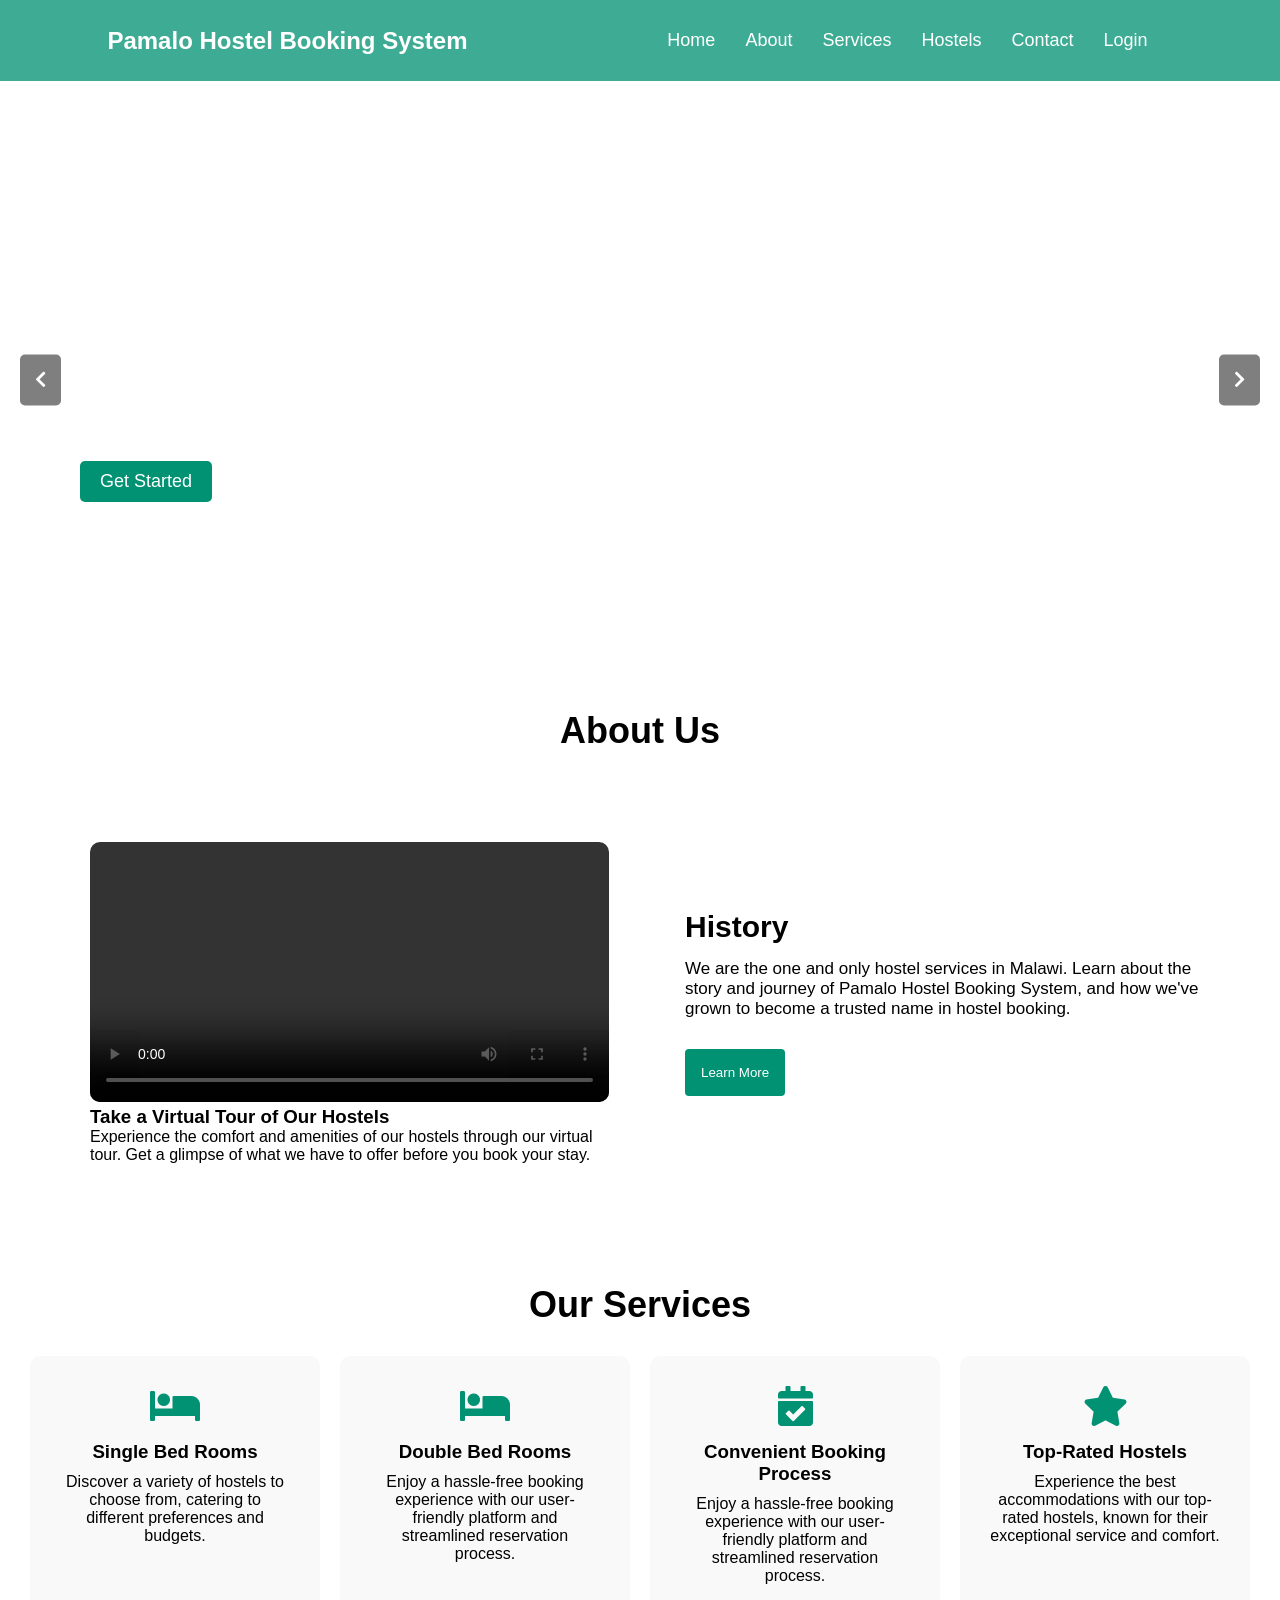
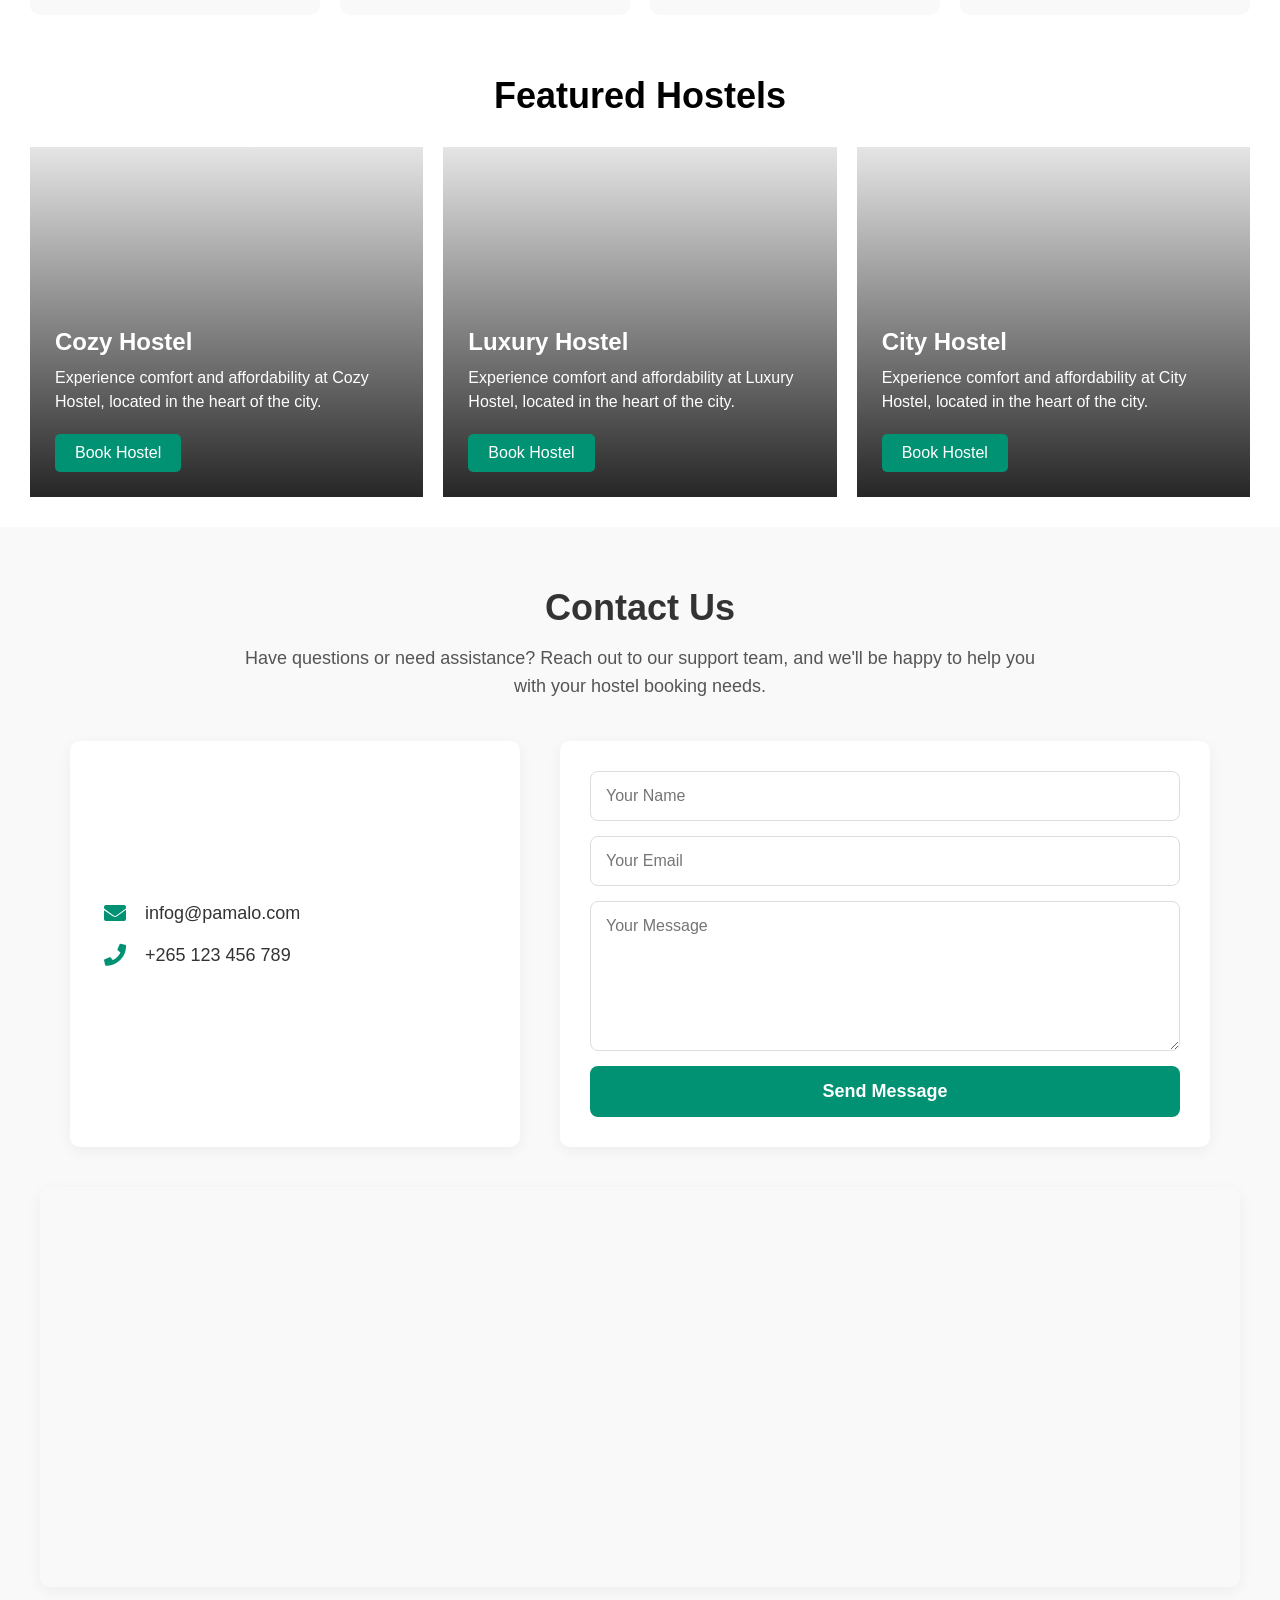
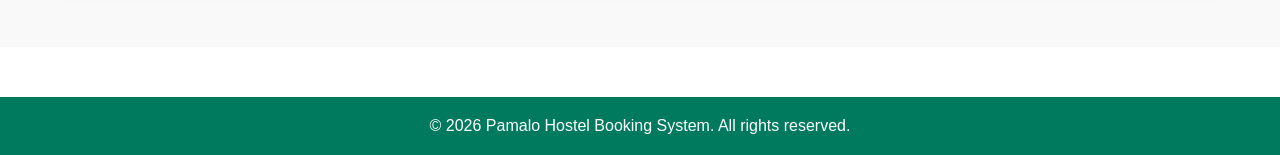
==== commit 36016b17: "Merge branch 'main' of https://github.com/Blessings-Tamanga/Pamalo_Hostel_Booking_System" ====
--- a/index.html
+++ b/index.html
@@ -11,24 +11,24 @@
 </head>
 
 <body>
-    <header>
-        <div class="topnav">
-            <div class="logo">
-                <h1>Pamalo Hostel Booking System</h1>
+        <header>
+            <div class="topnav">
+                <div class="logo">
+                    <h1>Pamalo Hostel Booking System</h1>
+                </div>
+                <div class="hamburger">
+                    <span>&#9776;</span>
+                </div>
             </div>
-            <div class="hamburger">
-                <span>&#9776;</span>
-            </div>
-        </div>
-        <nav class="navbar">
-            <a href="index.html">Home</a>
-            <a href="about.html">About</a>
-            <a href="services.html">Services</a>
-            <a href="hostels.html">Hostels</a>
-            <a href="contact.html">Contact</a>
-            <a href="login.html">Login</a>
-        </nav>
-    </header>
+            <nav class="navbar">
+                <a href="index.html">Home</a>
+                <a href="about.html">About</a>
+                <a href="services.html">Services</a>
+                <a href="hostels.html">Hostels</a>
+                <a href="contact.html">Contact</a>
+                <a href="login.html">Login</a>
+            </nav>
+        </header>
 
     <main>
 
--- a/assets/style/css.css
+++ b/assets/style/css.css
@@ -48,6 +48,11 @@
     color:#00ffa6
 }
 
+.navbar a.active {
+    color: #00ffa6;
+    font-weight: bold;
+}
+
 
 .hero-section {
     position: relative;
@@ -68,25 +73,6 @@
     z-index: 1;
 }
 /* --- HERO SECTION CAROUSEL STYLES --- */
-.hero-section {
-    position: relative;
-    height: 600px;
-    width: 100%; 
-    overflow: hidden;
-    display: flex;
-    align-items: center;
-    margin-top: 80px; 
-}
-
-.hero-slider {
-    position: absolute;
-    top: 0;
-    left: 0;
-    width: 100%;
-    height: 100%;
-    z-index: 1;
-}
-
 .hero-slider .slide {
     position: absolute;
     top: 0;
@@ -180,70 +166,6 @@
     background-color: #007a5e;
 }
 
-.hero-controls {
-    position: absolute;
-    top: 50%;
-    width: 100%;
-    display: flex;
-    justify-content: space-between;
-    transform: translateY(-50%);
-    z-index: 3;
-    padding: 0 20px;
-    pointer-events: none;
-}
-
-.hero-controls button {
-    background-color: rgba(0, 0, 0, 0.5);
-    color: white;
-    border: none;
-    padding: 15px;
-    cursor: pointer;
-    font-size: 18px;
-    border-radius: 5px;
-    pointer-events: auto;
-    transition: background-color 0.3s;
-}
-
-.hero-controls button:hover {
-    background-color: rgba(0, 0, 0, 0.8);
-}
-
-.hero-section-content {
-    position: relative;
-    z-index: 2;
-    padding: 30px;
-    border-radius: 10px;
-    margin-left: 50px;
-    max-width: 600px;
-    color: white;
-}
-
-.hero-section-content h2 {
-    font-size: 36px;
-    margin-bottom: 15px;
-}
-
-.hero-section-content p {
-    font-size: 18px;
-    margin-bottom: 20px;
-}
-
-.hero-section-content button {
-    background-color: #009272;
-    color: #fff;
-    border: none;
-    padding: 10px 20px;
-    font-size: 18px;
-    cursor: pointer;
-    border-radius: 5px;
-    transition: background-color 0.3s;
-}
-
-.hero-section-content button:hover {
-    background-color: #007a5e;
-}
-
-
 .about {
     padding: 30px;
 }
@@ -592,17 +514,388 @@
         width: 100%;
     }
 }
-
-footer {
-    background-color: #333;
+/* --- ADMIN-STYLE DASHBOARD --- */
+.dash-body {
+    display: flex;
+    background-color: #f4f6f9;
+    margin: 0;
+}
+
+.sidebar {
+    width: 250px;
+    min-height: 100vh;
+    background-color: #009272;
+    color: #fff;
+    padding: 20px;
+    flex-shrink: 0;
+}
+
+.sidebar h2 {
+    text-align: center;
+    margin-bottom: 40px;
+    font-size: 22px;
+}
+
+.sidebar ul {
+    list-style: none;
+}
+
+.sidebar ul li {
+    margin: 8px 0;
+}
+
+.sidebar ul li a {
+    color: #c8f0e6;
+    text-decoration: none;
+    display: block;
+    padding: 12px;
+    border-radius: 5px;
+    font-size: 15px;
+    transition: background 0.2s;
+}
+
+.sidebar ul li a:hover {
+    background-color: #007a5e;
+    color: #fff;
+}
+
+.sidebar ul li a.active {
+    background-color: #007a5e;
+    color: #fff;
+    font-weight: bold;
+}
+
+.main-content {
+    flex: 1;
+    padding: 20px 24px;
+    min-width: 0;
+}
+
+.welcome-card {
+    display: flex;
+    align-items: center;
+    gap: 16px;
+    padding: 24px;
+    background: linear-gradient(135deg, #009272, #007a5e);
+    border-radius: 10px;
+    margin-bottom: 20px;
+    color: #fff;
+}
+
+.welcome-avatar {
+    width: 56px;
+    height: 56px;
+    border-radius: 50%;
+    background: rgba(255,255,255,0.2);
+    display: flex;
+    align-items: center;
+    justify-content: center;
+    font-size: 24px;
+    flex-shrink: 0;
+}
+
+.welcome-card h2 {
+    font-size: 22px;
+    margin-bottom: 4px;
+}
+
+.welcome-card p {
+    font-size: 14px;
+    opacity: 0.85;
+    margin: 0;
+}
+
+.quick-actions {
+    display: flex;
+    gap: 12px;
+    margin-bottom: 24px;
+    flex-wrap: wrap;
+}
+
+.quick-action-btn {
+    display: inline-flex;
+    align-items: center;
+    gap: 8px;
+    padding: 10px 20px;
+    background: #fff;
+    border: 1px solid #e2e8f0;
+    border-radius: 8px;
+    color: #475569;
+    font-size: 14px;
+    font-weight: 500;
+    text-decoration: none;
+    transition: all 0.2s;
+    box-shadow: 0 1px 3px rgba(0,0,0,0.05);
+}
+
+.quick-action-btn:hover {
+    border-color: #009272;
+    color: #009272;
+    box-shadow: 0 2px 8px rgba(0,146,114,0.15);
+    transform: translateY(-1px);
+}
+
+.quick-action-btn i {
+    font-size: 16px;
+}
+
+.cards .card {
+    display: flex;
+    align-items: center;
+    gap: 16px;
+}
+
+.card-icon {
+    width: 48px;
+    height: 48px;
+    border-radius: 10px;
+    display: flex;
+    align-items: center;
+    justify-content: center;
+    font-size: 20px;
+    flex-shrink: 0;
+}
+
+.card-icon.green { background: #e8f8f5; color: #009272; }
+.card-icon.blue { background: #eaf2f8; color: #3498db; }
+.card-icon.teal { background: #e0f7fa; color: #00897b; }
+.card-icon.purple { background: #f3e8ff; color: #7c3aed; }
+.card-icon.orange { background: #fef3c7; color: #d97706; }
+
+.cards {
+    display: grid;
+    grid-template-columns: repeat(auto-fit, minmax(220px, 1fr));
+    gap: 20px;
+    margin-bottom: 40px;
+}
+
+.cards .card {
+    background: white;
+    padding: 25px;
+    border-radius: 10px;
+    box-shadow: 0 2px 10px rgba(0,0,0,0.1);
+}
+
+.cards .card h3 {
+    color: #555;
+    margin-bottom: 4px;
+    font-size: 13px;
+}
+
+.cards .card p {
+    font-size: 32px;
+    font-weight: bold;
+    color: black;
+    margin: 0;
+}
+
+.table-section {
+    background: white;
+    padding: 25px;
+    border-radius: 10px;
+    box-shadow: 0 2px 10px rgba(0,0,0,0.1);
+}
+
+.table-section h2 {
+    margin-bottom: 20px;
+    font-size: 20px;
+    color: #333;
+}
+
+.table-section table {
+    width: 100%;
+    border-collapse: collapse;
+}
+
+.table-section th {
+    background-color: #009272;
     color: white;
-    text-align: center;
-    padding: 20px;
-    margin-top: 50px;
-}
-
-.login-section {
-    max-width: 450px;
+    padding: 12px;
+    text-align: left;
+    font-weight: 600;
+}
+
+.table-section td {
+    padding: 12px;
+    border-bottom: 1px solid #ddd;
+    color: #333;
+    font-size: 14px;
+}
+
+.table-section tr:hover {
+    background-color: #f0f2f5;
+}
+
+/* Buttons for admin-style pages */
+.btn {
+    display: inline-flex; align-items: center; gap: 6px;
+    padding: 8px 16px; border: none; border-radius: 6px;
+    font-size: 14px; cursor: pointer; text-decoration: none; transition: all 0.2s;
+}
+
+.btn-primary { background: #009272; color: #fff; }
+.btn-primary:hover { background: #007a5e; }
+.btn-secondary { background: #6c757d; color: #fff; }
+.btn-secondary:hover { background: #5a6268; }
+.btn-warning { background: #3498db; color: #fff; }
+.btn-warning:hover { background: #2980b9; }
+.btn-danger { background: #e74c3c; color: #fff; }
+.btn-danger:hover { background: #c0392b; }
+.btn-outline {
+    display: inline-block;
+    padding: 6px 16px;
+    background: transparent;
+    color: #009272;
+    border: 1px solid #009272;
+    border-radius: 6px;
+    font-size: 14px;
+    cursor: pointer;
+    text-decoration: none;
+    transition: all 0.2s;
+}
+.btn-outline:hover { background: #009272; color: #fff; }
+
+/* Badges (used in table cells via badge()) */
+.badge {
+    display: inline-block; padding: 3px 10px; font-size: 12px;
+    font-weight: 600; border-radius: 12px; text-transform: capitalize;
+}
+
+.badge-success { background: #e8f8f5; color: #009272; }
+.badge-warning { background: #eaf2f8; color: #3498db; }
+.badge-danger { background: #fdedec; color: #e74c3c; }
+.badge-secondary { background: #f0f0f0; color: #888; }
+
+/* Alerts */
+.alert {
+    padding: 12px 16px; border-radius: 6px; margin-bottom: 16px; font-size: 14px;
+}
+
+.alert-success { background: #e8f8f5; color: #009272; border: 1px solid #b8e6d8; }
+
+/* Notification List */
+.notification-list { display: flex; flex-direction: column; gap: 8px; }
+
+.notification-item {
+    display: flex; align-items: flex-start; gap: 12px;
+    padding: 12px; border-radius: 8px; background: #f8f9fa;
+    cursor: pointer; transition: background 0.2s;
+}
+
+.notification-item:hover { background: #e9ecef; }
+.notification-item.unread { background: #e8f8f5; border-left: 3px solid #009272; }
+.notification-item .notif-icon { font-size: 18px; color: #009272; flex-shrink: 0; }
+.notification-item .notif-content { flex: 1; }
+.notification-item .notif-title { font-weight: 600; font-size: 14px; color: #333; margin-bottom: 4px; }
+.notification-item .notif-message { font-size: 13px; color: #666; }
+.notification-item .notif-time { font-size: 11px; color: #aaa; margin-top: 4px; }
+
+/* Filter buttons */
+.filter-btn {
+    padding: 6px 16px; border: 1px solid #ddd; border-radius: 20px;
+    background: #fff; color: #555; font-size: 13px;
+    cursor: pointer; transition: all 0.2s;
+}
+
+.filter-btn:hover { border-color: #009272; color: #009272; }
+.filter-btn.active { background: #009272; color: #fff; border-color: #009272; }
+
+/* Forms */
+.form-group { margin-bottom: 16px; }
+
+.form-group label {
+    display: block; font-size: 13px; font-weight: 600;
+    color: #555; margin-bottom: 6px;
+}
+
+.form-group input, .form-group textarea, .form-group select {
+    width: 100%; padding: 10px 12px; border: 1px solid #ddd;
+    border-radius: 6px; font-size: 14px; font-family: inherit;
+    outline: none; box-sizing: border-box; transition: border-color 0.2s;
+}
+
+.form-group input:focus, .form-group textarea:focus, .form-group select:focus {
+    border-color: #009272;
+}
+
+.form-group textarea { min-height: 80px; resize: vertical; }
+
+/* Toggle */
+.toggle-switch {
+    position: relative; display: inline-block;
+    width: 44px; height: 24px; flex-shrink: 0;
+}
+
+.toggle-switch input { opacity: 0; width: 0; height: 0; }
+
+.toggle-slider {
+    position: absolute; cursor: pointer;
+    top: 0; left: 0; right: 0; bottom: 0;
+    background: #ddd; border-radius: 24px; transition: 0.3s;
+}
+
+.toggle-slider::before {
+    content: ''; position: absolute; height: 18px; width: 18px;
+    left: 3px; bottom: 3px; background: #fff;
+    border-radius: 50%; transition: 0.3s;
+}
+
+.toggle-switch input:checked + .toggle-slider { background: #009272; }
+.toggle-switch input:checked + .toggle-slider::before { transform: translateX(20px); }
+
+/* Responsive */
+@media (max-width: 768px) {
+
+         header{
+        flex-direction: column;
+        align-items: stretch;
+    }
+
+    .topnav{
+        display: flex;
+        justify-content: space-between;
+        align-items: center;
+        width: 100%;
+    }
+
+    .hamburger{
+        display: block;
+        cursor: pointer;
+        font-size: 30px;
+    }
+
+    .navbar{
+        display: none;
+        flex-direction: column;
+        width: 100%;
+    }
+
+    .navbar.active{
+        display: flex;
+    }
+
+    .navbar a{
+        padding: 15px;
+        text-align: center;
+        margin: 0;
+        border-top: 1px solid rgba(255,255,255,0.2);
+    }
+
+
+    .dash-body { flex-direction: column; }
+    .sidebar { width: 100%; min-height: auto; padding: 12px 20px; }
+    .sidebar h2 { margin-bottom: 16px; font-size: 18px; }
+    .sidebar ul li { display: inline; margin: 0 4px; }
+    .sidebar ul li a { display: inline-block; padding: 6px 10px; font-size: 13px; }
+    .main-content { padding: 16px; }
+    .cards { grid-template-columns: 1fr 1fr; gap: 12px; margin-bottom: 24px; }
+    .cards .card { padding: 16px; }
+    .cards .card p { font-size: 24px; }
+    .table-section { padding: 16px; overflow-x: auto; }
+}
+/* --- payment --- */
+.payment-card {
+    max-width: 520px;
     margin: 120px auto 60px;
     padding: 40px;
     background: #fff;
@@ -610,18 +903,20 @@
     box-shadow: 0 2px 15px rgba(0,0,0,0.08);
 }
 
-.login-section h2 {
+.payment-card h2 {
     text-align: center;
     color: #333;
     margin-bottom: 25px;
     font-size: 28px;
 }
 
-.login-section p {
-    margin-bottom: 18px;
-}
-
-.login-section label {
+.payment-card .payment-form {
+    display: flex;
+    flex-direction: column;
+    gap: 16px;
+}
+
+.payment-card .payment-form label {
     display: block;
     font-size: 14px;
     font-weight: 600;
@@ -629,10 +924,13 @@
     margin-bottom: 5px;
 }
 
-.login-section input[type="text"],
-.login-section input[type="email"],
-.login-section input[type="tel"],
-.login-section input[type="password"] {
+.payment-card .payment-form .dolo {
+    margin-bottom: 0;
+}
+
+.payment-card .payment-form input[type="text"],
+.payment-card .payment-form input[type="email"],
+.payment-card .payment-form input[type="number"] {
     width: 100%;
     padding: 12px 15px;
     border: 1px solid #ddd;
@@ -644,11 +942,11 @@
     box-sizing: border-box;
 }
 
-.login-section input:focus {
+.payment-card .payment-form input:focus {
     border-color: #009272;
 }
 
-.login-section input[type="submit"] {
+.payment-card .payment-form button[type="submit"] {
     width: 100%;
     padding: 14px;
     background-color: #009272;
@@ -661,10 +959,86 @@
     transition: background-color 0.3s;
 }
 
+.payment-card .payment-form button[type="submit"]:hover {
+    background-color: #007a5e;
+}
+
+.payment-methods {
+    display: flex;
+    flex-direction: column;
+    gap: 8px;
+    font-size: 14px;
+    color: #555;
+}
+
+.payment-methods input[type="radio"] {
+    margin-right: 6px;
+}
+
+.login-section {
+    max-width: 450px;
+    margin: 120px auto 60px;
+    padding: 40px;
+    background: #fff;
+    border-radius: 10px;
+    box-shadow: 0 2px 15px rgba(0,0,0,0.08);
+}
+
+.login-section h2 {
+    text-align: center;
+    color: #333;
+    margin-bottom: 25px;
+    font-size: 28px;
+}
+
+.login-section p {
+    margin-bottom: 18px;
+}
+
+.login-section label {
+    display: block;
+    font-size: 14px;
+    font-weight: 600;
+    color: #555;
+    margin-bottom: 5px;
+}
+
+.login-section input[type="text"],
+.login-section input[type="email"],
+.login-section input[type="tel"],
+.login-section input[type="password"] {
+    width: 100%;
+    padding: 12px 15px;
+    border: 1px solid #ddd;
+    border-radius: 6px;
+    font-size: 15px;
+    font-family: Arial, sans-serif;
+    outline: none;
+    transition: border-color 0.3s;
+    box-sizing: border-box;
+}
+
+.login-section input:focus {
+    border-color: #009272;
+}
+
+.login-section input[type="submit"] {
+    width: 100%;
+    padding: 14px;
+    background-color: #009272;
+    color: #fff;
+    border: none;
+    border-radius: 6px;
+    font-size: 16px;
+    font-weight: bold;
+    cursor: pointer;
+    transition: background-color 0.3s;
+}
+
 .login-section input[type="submit"]:hover {
     background-color: #007a5e;
 }
 
 .login-section a {
     color: #009272;
-}+}
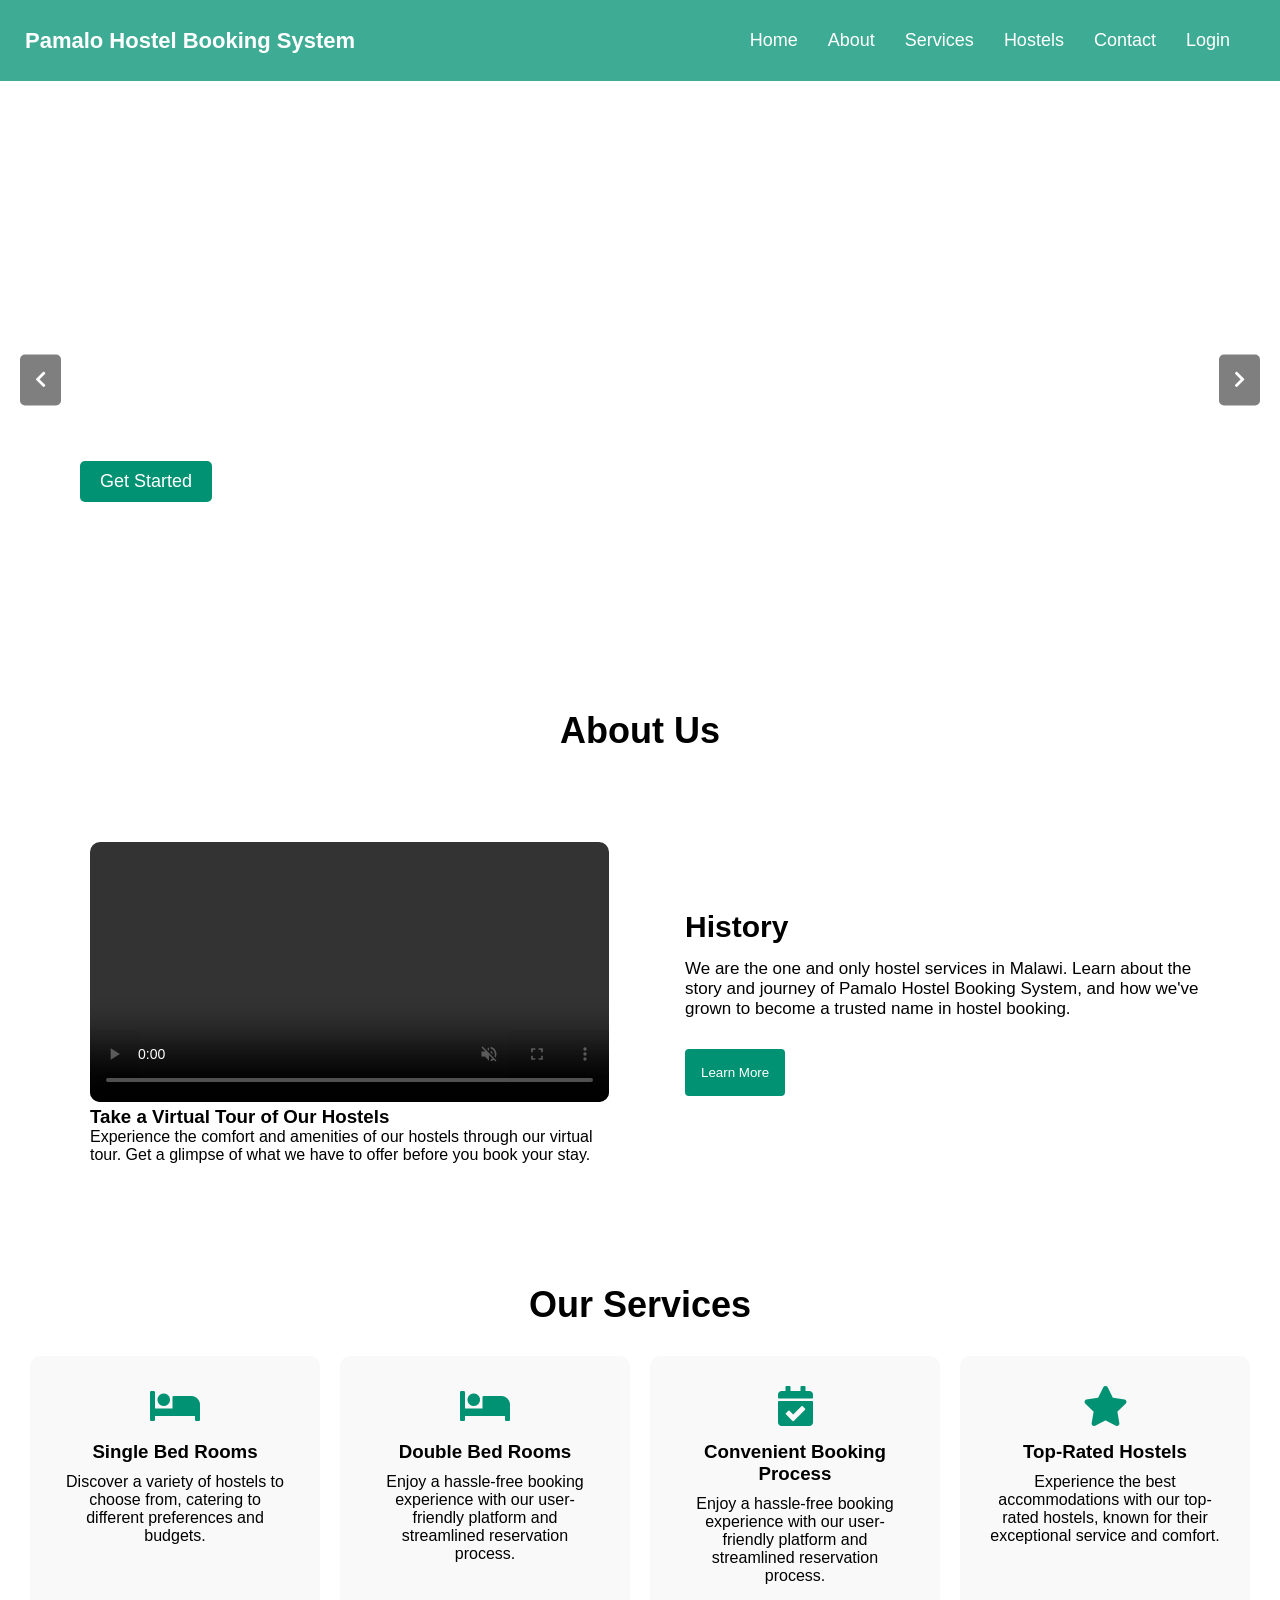
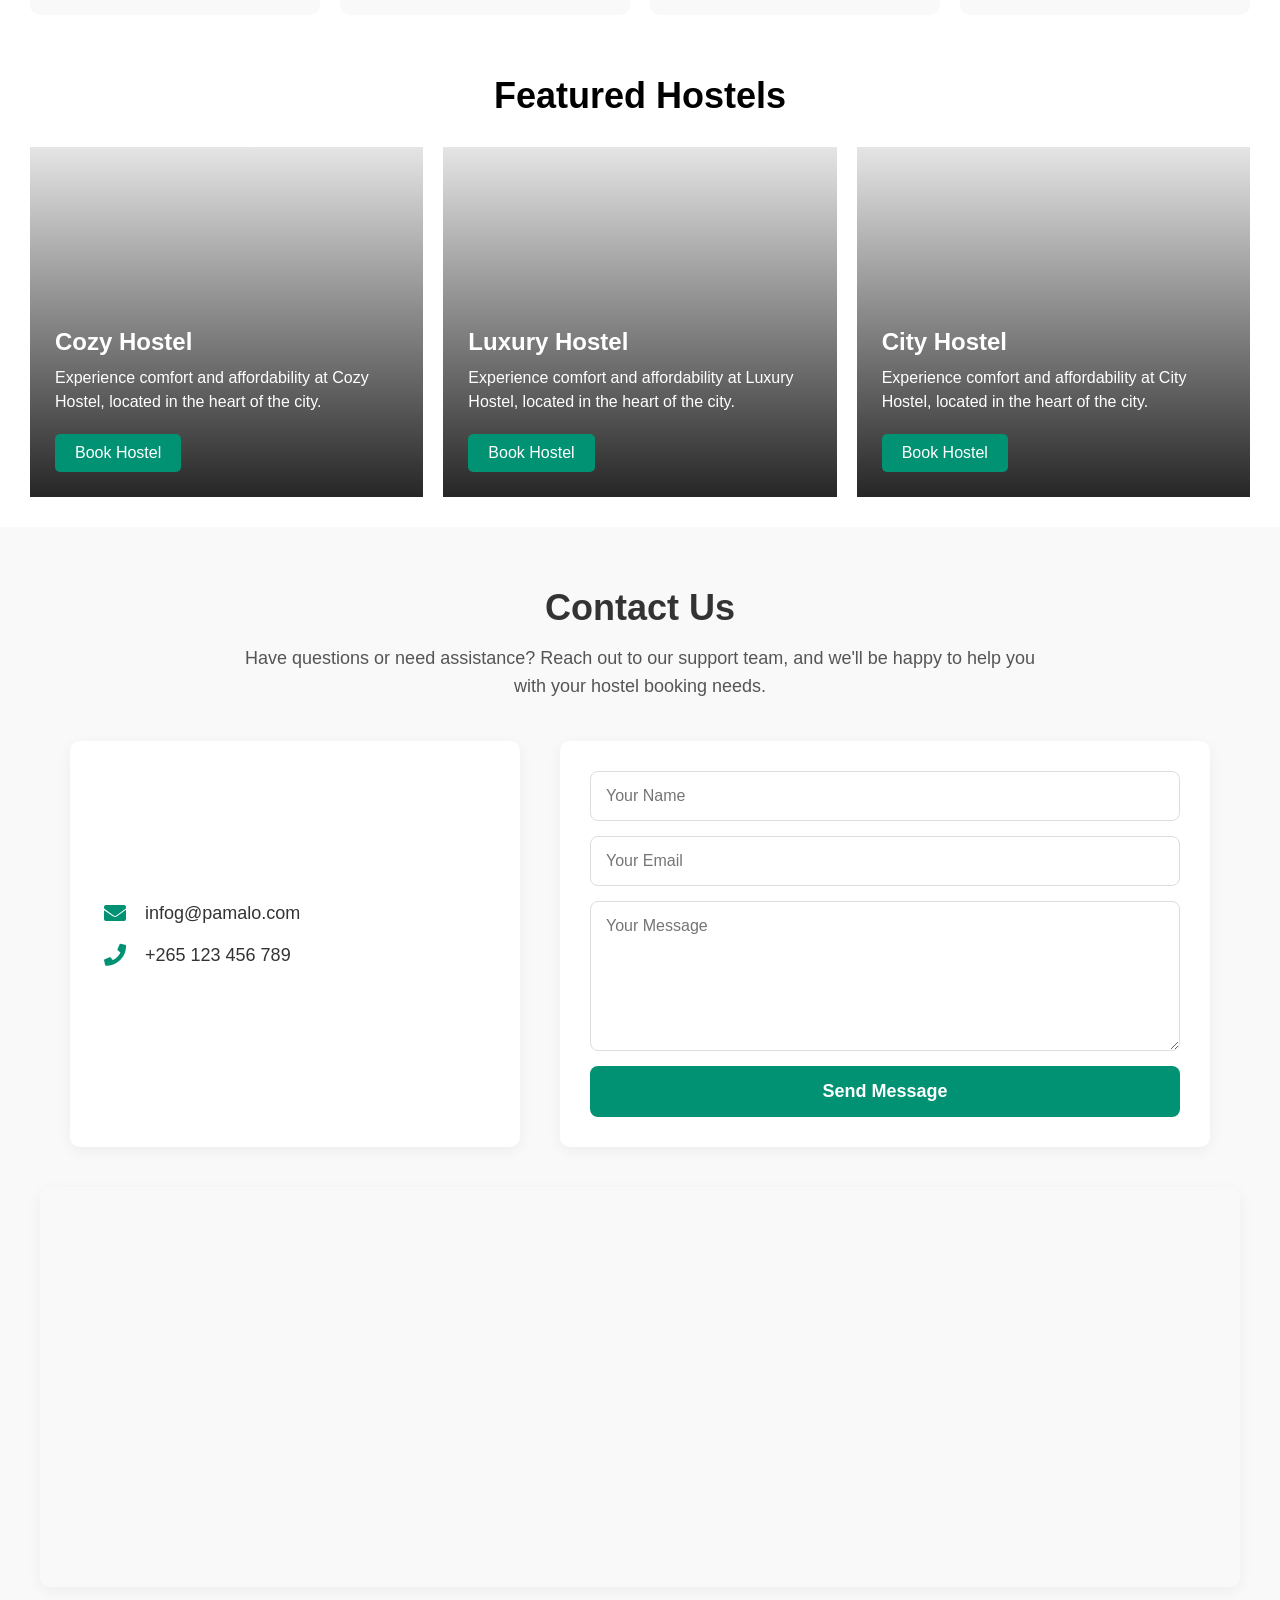
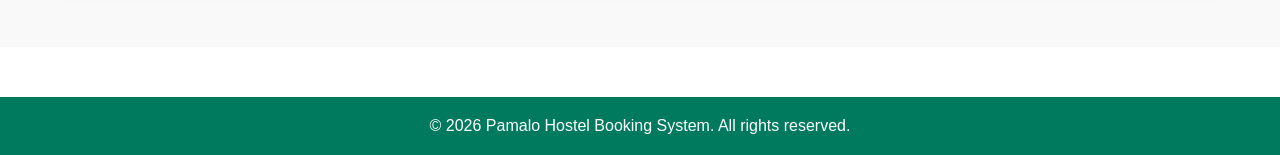
==== commit 4ac750b2: "Merge branch 'main' of https://github.com/Blessings-Tamanga/Pamalo_Hostel_Booking_System" ====
--- a/index.html
+++ b/index.html
@@ -53,8 +53,8 @@
             <h2>About Us</h2>
             <div class="about-content">
                 <div class="video-card">
-                    <video controls>
-                        <source src="assets/videos/hostel-tour.mp4" type="video/mp4">
+                    <video controls autoplay muted loop playsinline>
+                        <source src="assets/Video/7578014-uhd_3840_2160_30fps.mp4" type="video/mp4">
                         Your browser does not support the video tag.
                     </video>
                     <h3>Take a Virtual Tour of Our Hostels</h3>
--- a/assets/style/css.css
+++ b/assets/style/css.css
@@ -10,29 +10,35 @@
 
 .hamburger {
     display: none;
+    cursor: pointer;
+}
+
+.hamburger span {
+    font-size: 26px;
+    color: #fff;
 }
 
 header {
     position: fixed;
-    top: 0%;
+    top: 0;
     width: 100%;
     background-color: #009272c1;
     color: #fff;
     display: flex;
-    justify-content: space-around;
+    justify-content: space-between;
     align-items: center;
-    padding: 20px;
-    z-index: 1000; 
-    }
+    padding: 20px 25px;
+    z-index: 1000;
+}
 
 .logo h1 {
-    font-size: 24px;
+    font-size: 22px;
     font-weight: bold;
 }
 
 .navbar {
     display: flex;
-    justify-content: space-around;
+    justify-content: center;
     align-items: center;
     padding: 10px;
 }
@@ -316,7 +322,7 @@
 }
 
 #hostel-card1{
-    background-image: url('../media/bedroom_2.jpg');
+    background-image: url('../media/bedroom_1.jpg');
 }
 
 #hostel-card2{
@@ -325,6 +331,16 @@
 
 #hostel-card3{
     background-image: url('../media/bedroom_1.jpg');
+}
+
+
+/* uyambile apa*/
+#hostel-card4{
+background-image: url('../media/bedroom_15.jpg');
+}
+
+#hostel-card5{
+background-image: url('../media/bedroom_14.jpg');
 }
 
 .hostel-card-content h3 {
@@ -513,8 +529,13 @@
         max-width: 100%;
         width: 100%;
     }
-}
-/* --- ADMIN-STYLE DASHBOARD --- */
+
+
+    .hostel-cards{
+        flex-direction: column;
+    }
+}
+
 .dash-body {
     display: flex;
     background-color: #f4f6f9;
@@ -948,6 +969,13 @@
 
 .payment-card .payment-form button[type="submit"] {
     width: 100%;
+<<<<<<< HEAD
+    font-family: inherit;
+}
+
+.login-section input[type="text"]:focus,
+.login-section input[type="password"]:focus {
+=======
     padding: 14px;
     background-color: #009272;
     color: #fff;
@@ -1019,10 +1047,21 @@
 }
 
 .login-section input:focus {
+>>>>>>> 36016b171dfd6f764d2ec7f341eb78ce64b05f9a
     border-color: #009272;
 }
 
 .login-section input[type="submit"] {
+<<<<<<< HEAD
+    padding: 15px;
+    border: none;
+    border-radius: 8px;
+    font-size: 18px;
+    background-color: #009272;
+    color: #fff;
+    cursor: pointer;
+    transition: background-color 0.3s, transform 0.2s;
+=======
     width: 100%;
     padding: 14px;
     background-color: #009272;
@@ -1033,12 +1072,58 @@
     font-weight: bold;
     cursor: pointer;
     transition: background-color 0.3s;
+>>>>>>> 36016b171dfd6f764d2ec7f341eb78ce64b05f9a
 }
 
 .login-section input[type="submit"]:hover {
     background-color: #007a5e;
+<<<<<<< HEAD
+    transform: translateY(-1px);
+}
+
+.login-section p {
+    margin-top: 15px;
+    color: #333;
+    font-size: 16px;
+=======
+>>>>>>> 36016b171dfd6f764d2ec7f341eb78ce64b05f9a
 }
 
 .login-section a {
     color: #009272;
-}
+<<<<<<< HEAD
+    text-decoration: none;
+    font-weight: 600;
+}
+
+.login-section a:hover {
+    text-decoration: underline;
+=======
+>>>>>>> 36016b171dfd6f764d2ec7f341eb78ce64b05f9a
+}
+
+section.team {
+    padding: 30px;
+}
+
+
+.gallery {
+    display: grid;
+    justify-content: space-around;
+    gap: 20px;
+    flex-wrap: wrap;
+
+}
+
+.team{
+    padding: 30px;
+    display: flex;
+    overflow: hidden;
+    gap: 10px;
+    justify-content: space-around;
+}
+
+.team img{
+    width: 100%;
+    border-radius: 10px;
+}
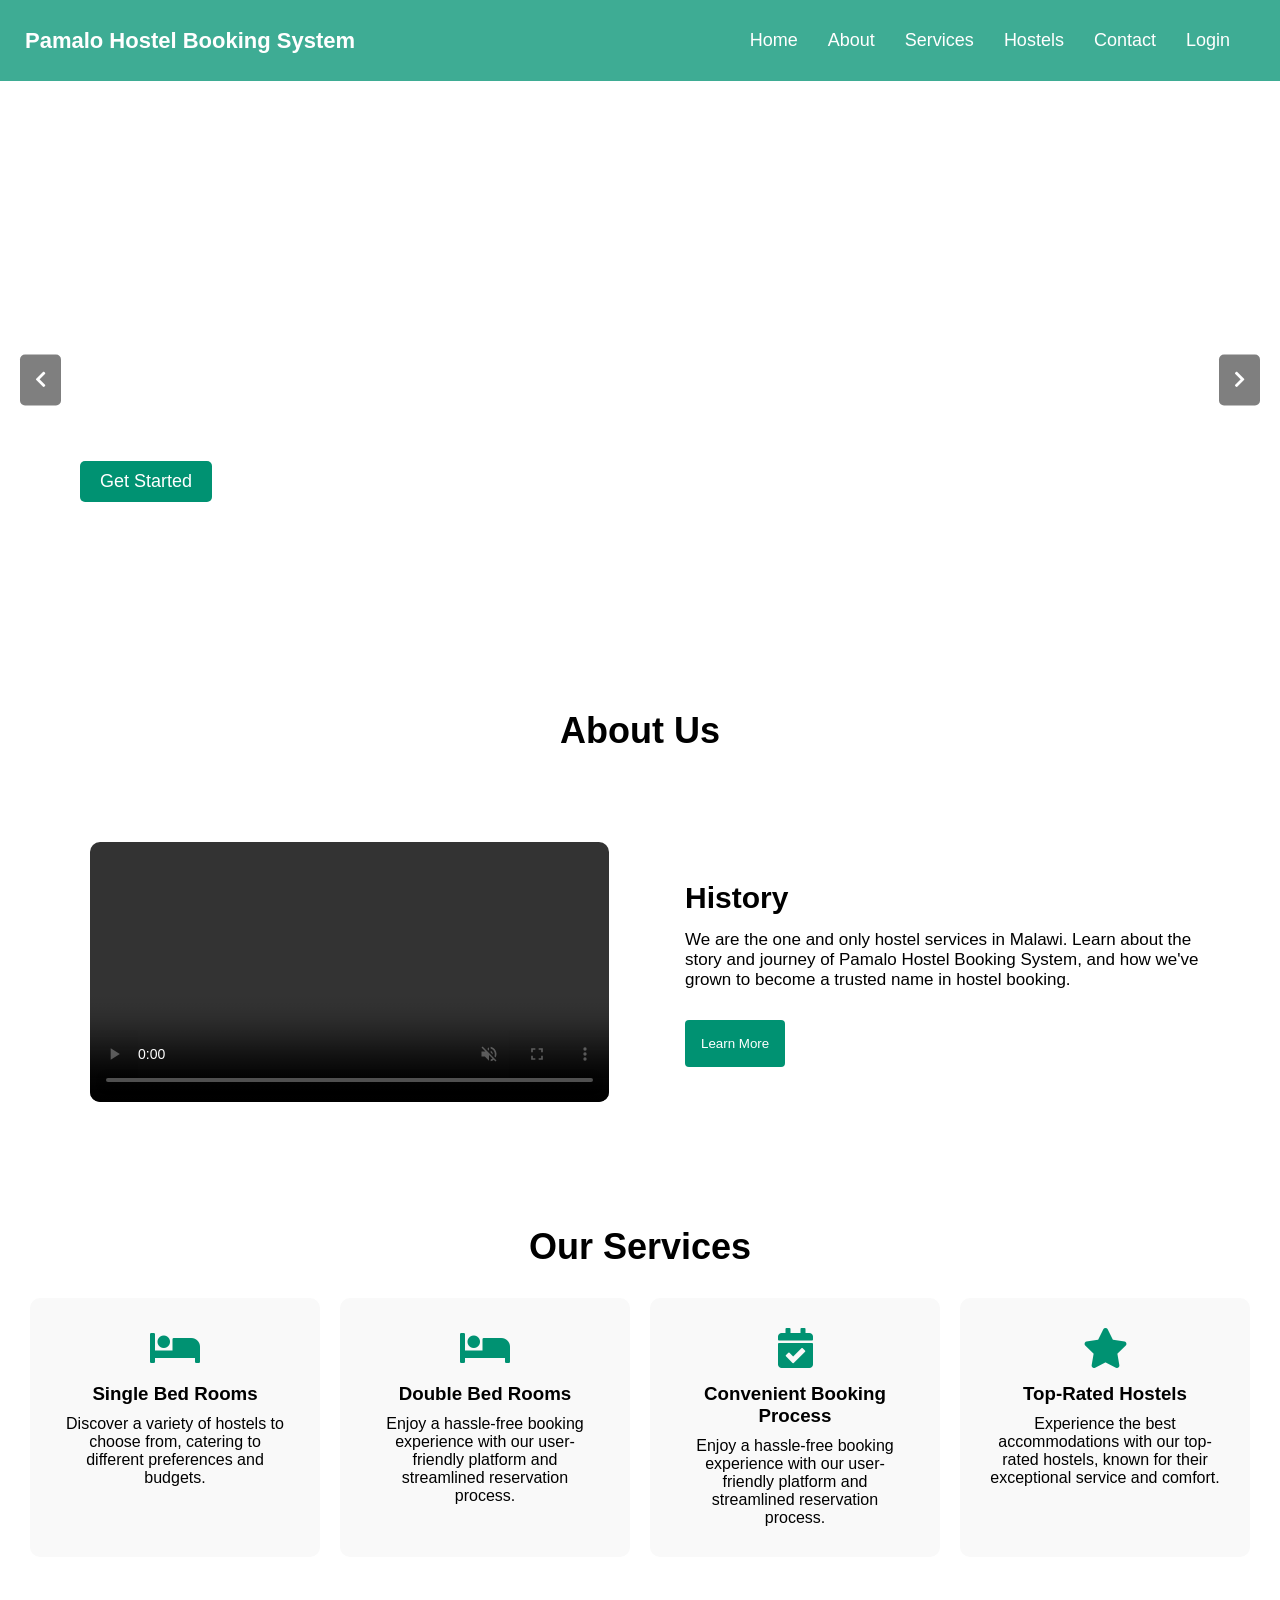
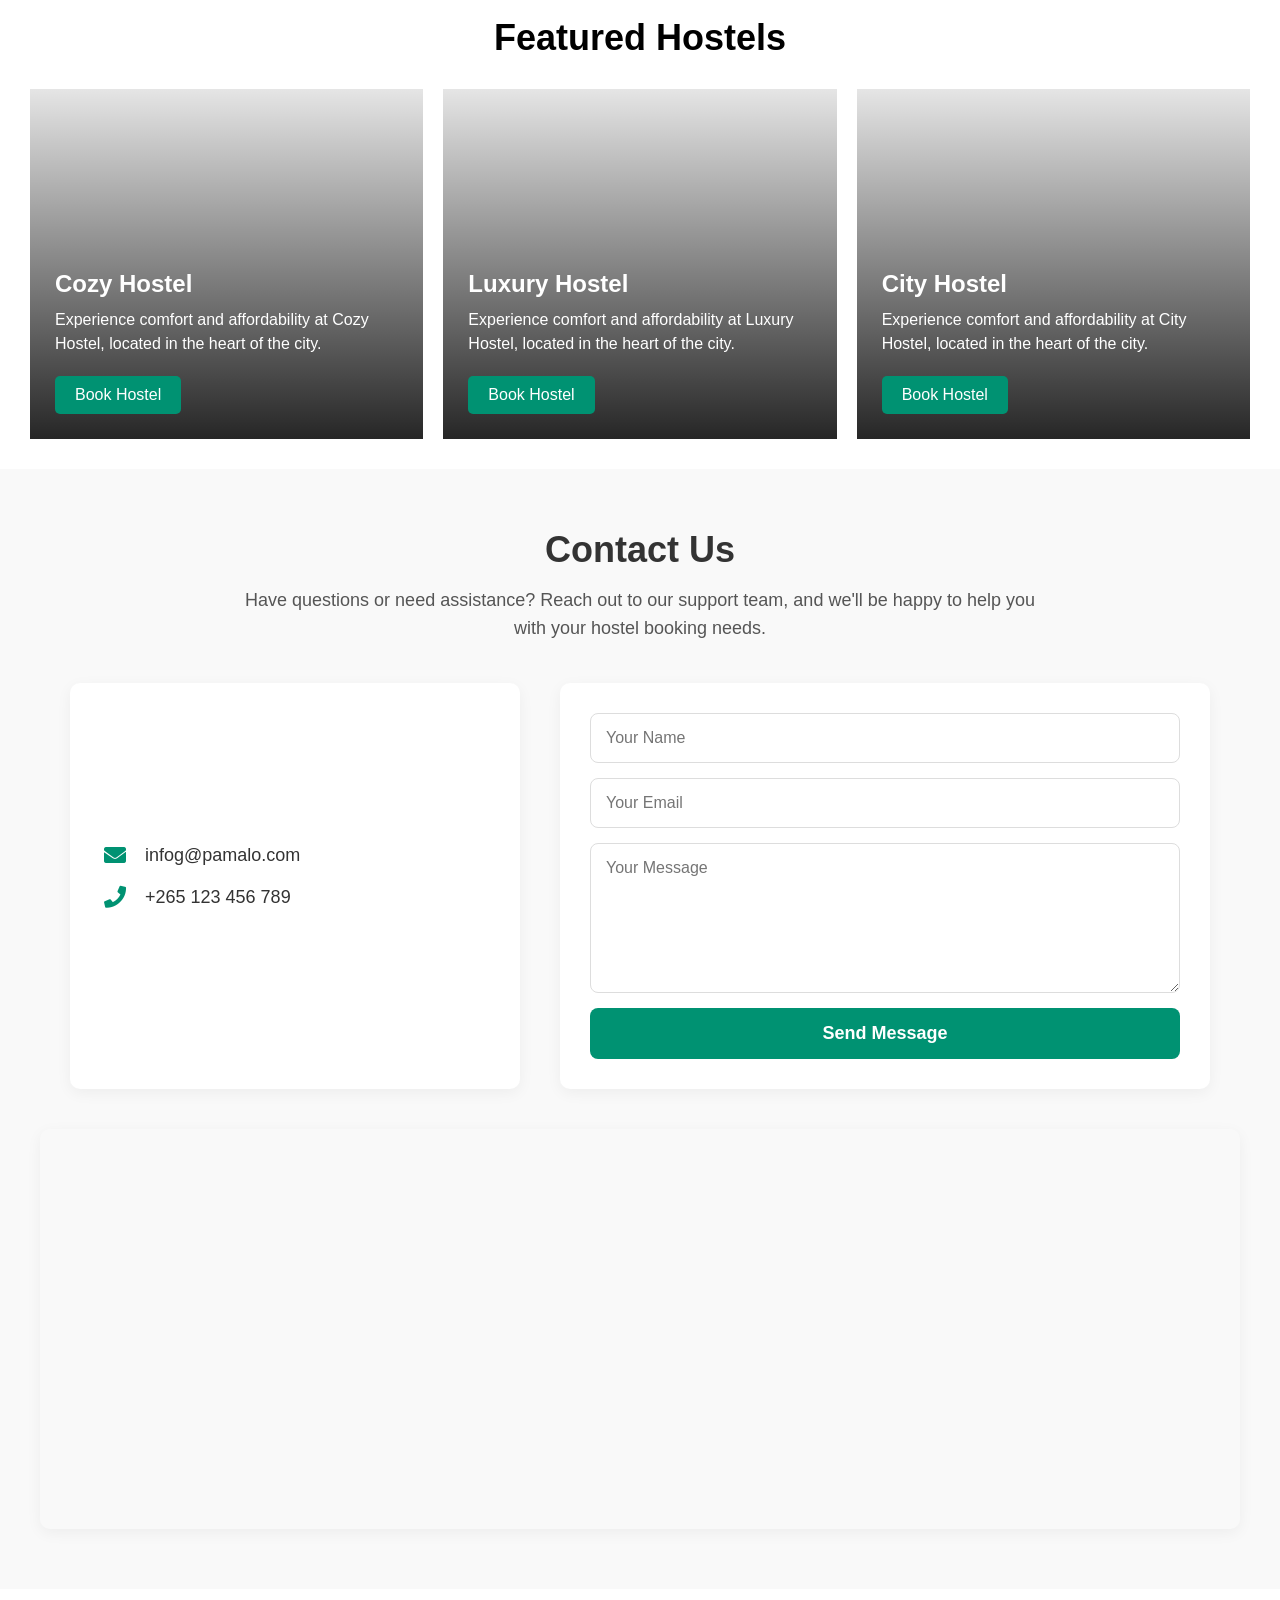
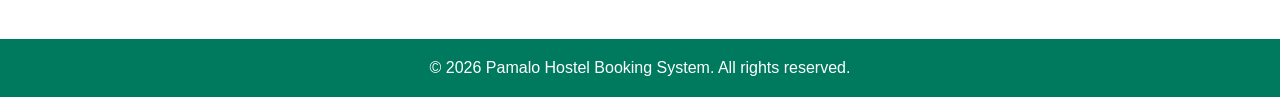
==== commit d28b5d47: "fixed the landing page" ====
--- a/index.html
+++ b/index.html
@@ -29,7 +29,7 @@
                 <a href="login.html">Login</a>
             </nav>
         </header>
-
+ 
     <main>
 
         <section class="hero-section">
@@ -55,12 +55,9 @@
                 <div class="video-card">
                     <video controls autoplay muted loop playsinline>
                         <source src="assets/Video/7578014-uhd_3840_2160_30fps.mp4" type="video/mp4">
-                        Your browser does not support the video tag.
+
                     </video>
-                    <h3>Take a Virtual Tour of Our Hostels</h3>
-                    <p>Experience the comfort and amenities of our hostels through our virtual tour. Get a glimpse of
-                        what we have to offer before you book your stay.</p>
-                </div>
+                      </div>
                 <div class="info">
                     <h3>History</h3>
                     <p>We are the one and only hostel services in Malawi. Learn about the story and journey of Pamalo
